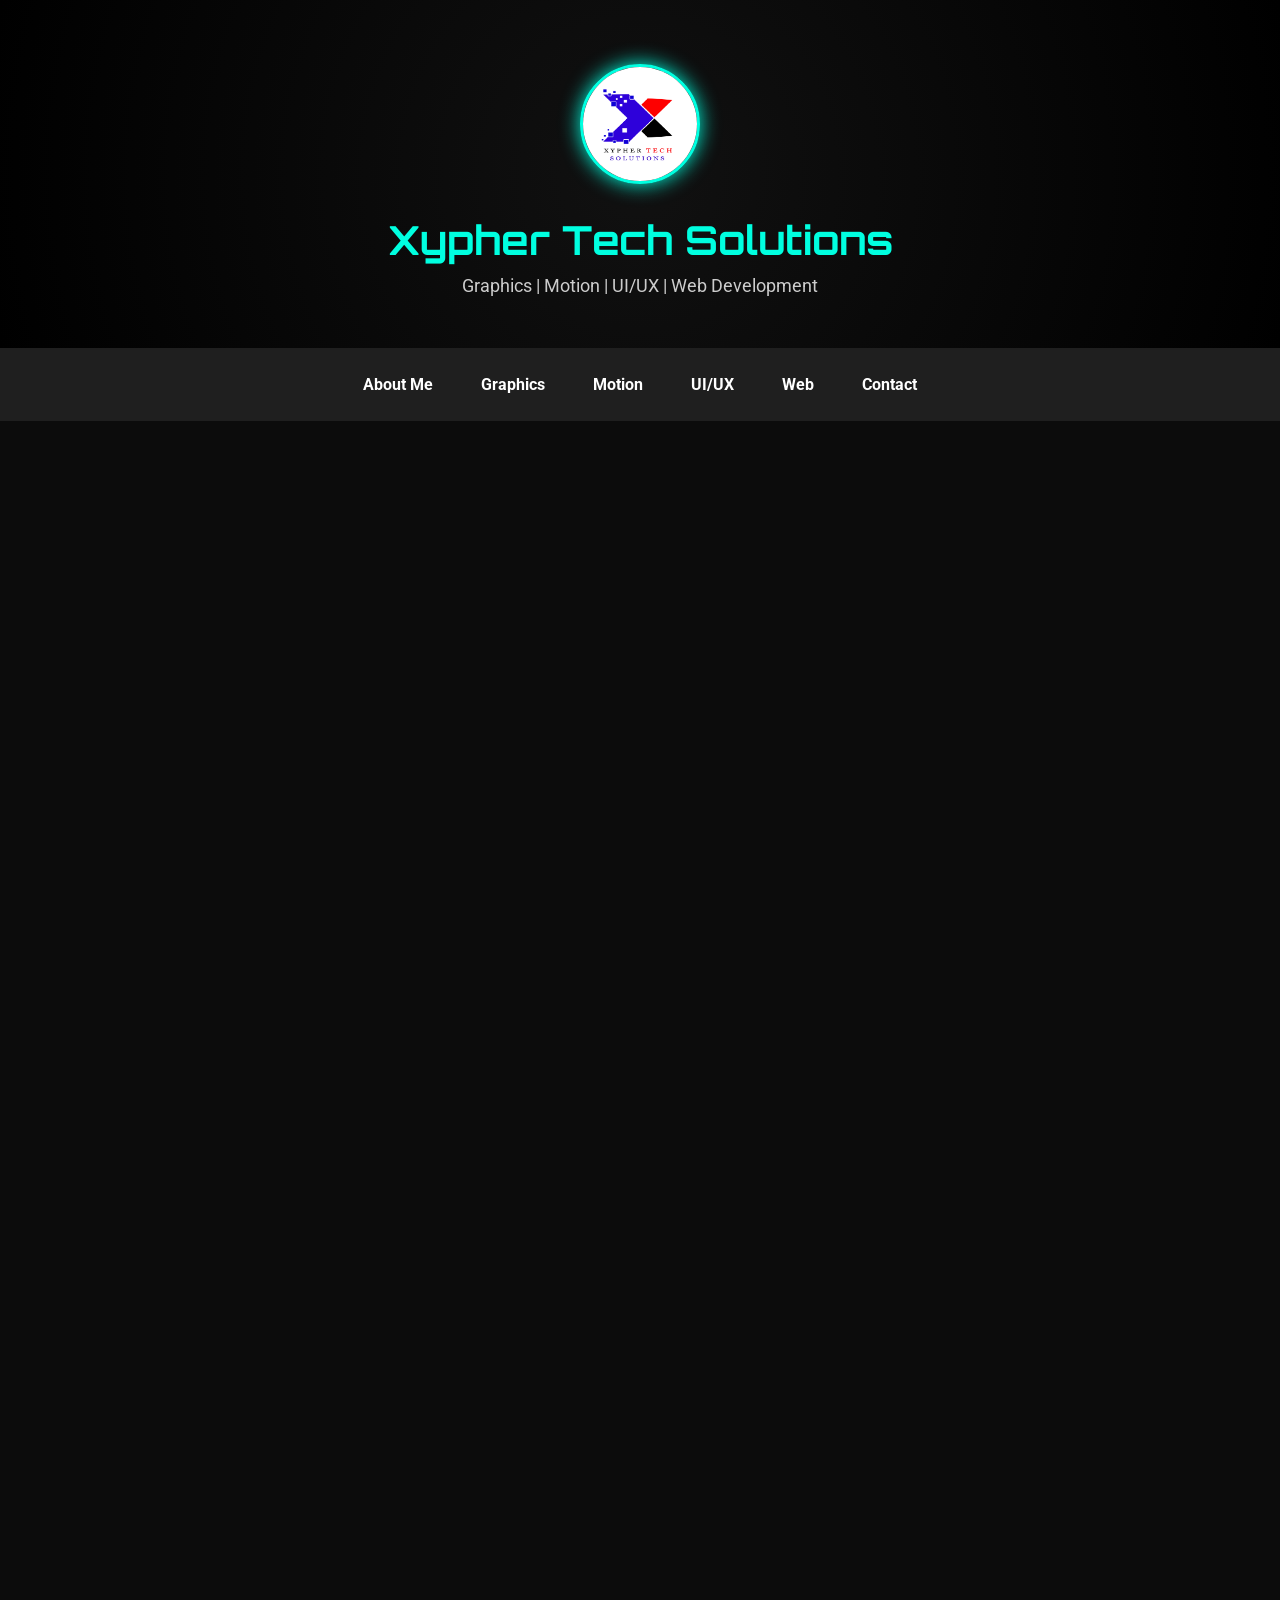
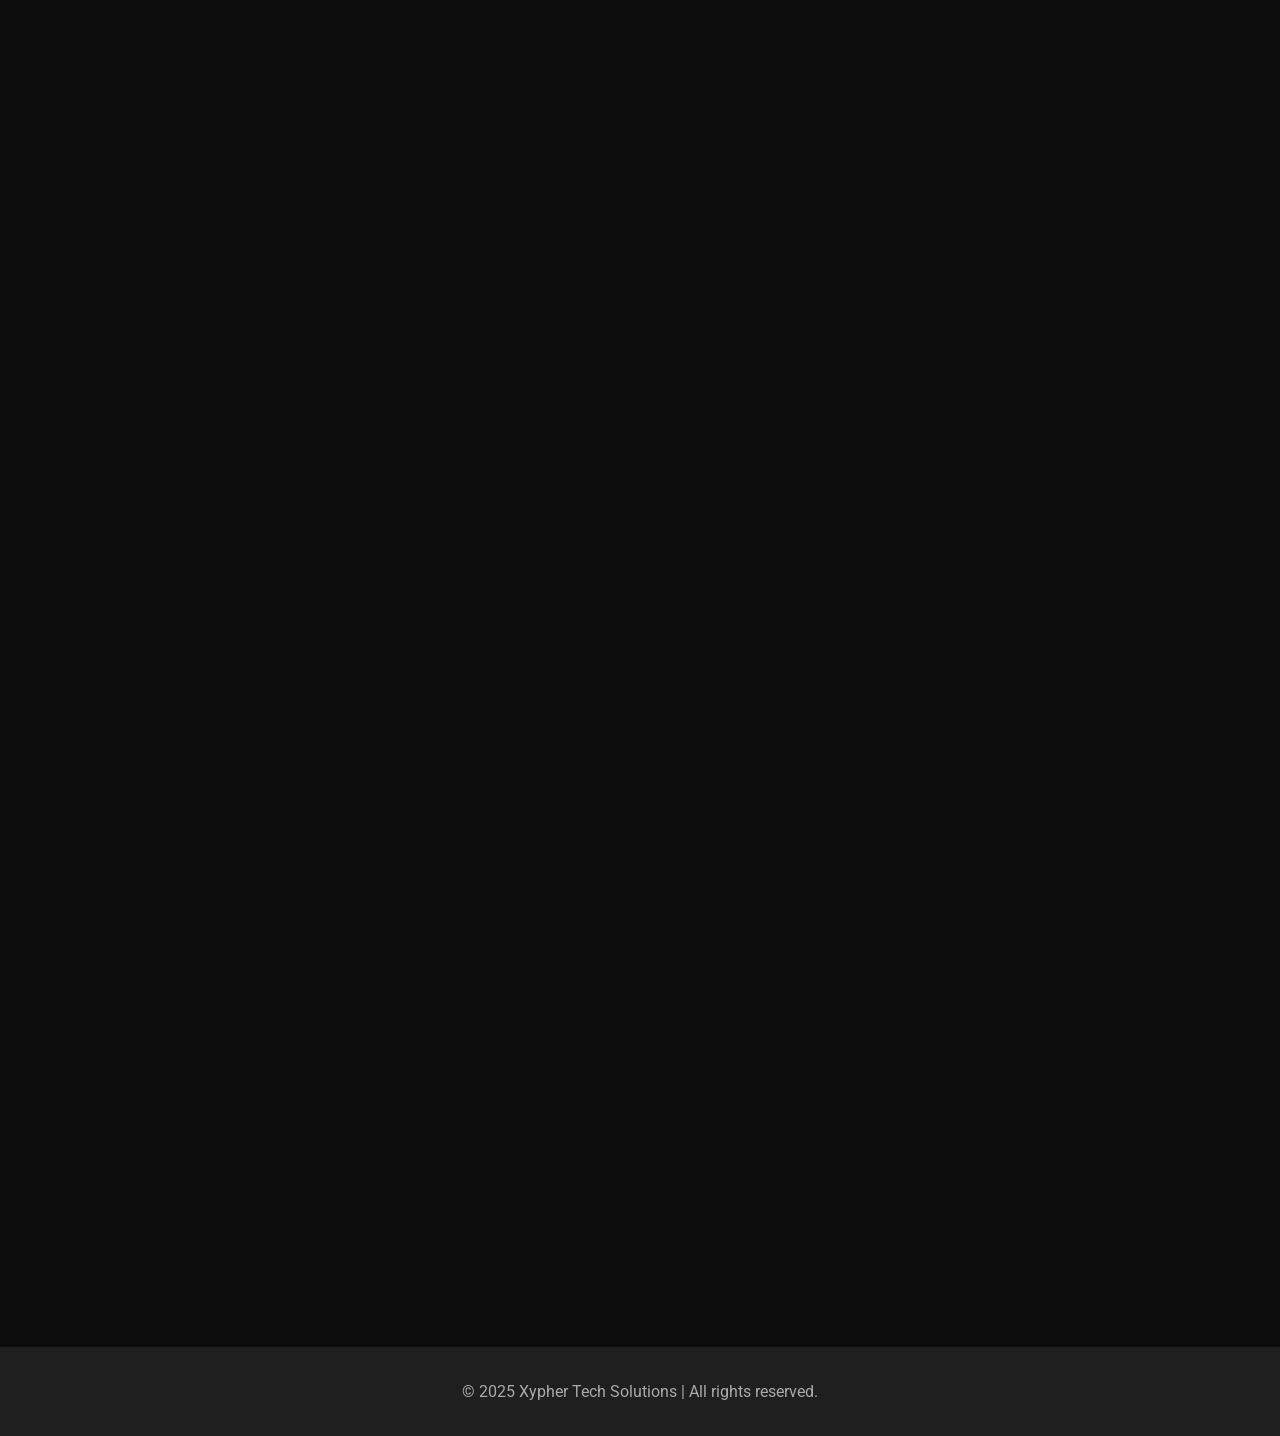
==== index.html @ ee88e20b "Add files via upload" ====
<!DOCTYPE html>
<html lang="en">
<head>
  <meta charset="UTF-8"/>
  <meta name="viewport" content="width=device-width, initial-scale=1.0"/>
  <title>Xypher Tech Solutions | Portfolio</title>

  <!-- Fonts & GSAP CDN -->
  <link href="https://fonts.googleapis.com/css2?family=Orbitron:wght@600&family=Roboto&display=swap" rel="stylesheet">
  <script src="https://cdnjs.cloudflare.com/ajax/libs/gsap/3.12.2/gsap.min.js"></script>
  <script src="https://cdnjs.cloudflare.com/ajax/libs/gsap/3.12.2/ScrollTrigger.min.js"></script>

  <style>
    :root {
      --primary: #00ffe0;
      --bg-dark: #0c0c0c;
      --text: #ffffff;
      --accent: #1f1f1f;
    }

    * {
      margin: 0;
      padding: 0;
      box-sizing: border-box;
      scroll-behavior: smooth;
    }

    body {
      font-family: 'Roboto', sans-serif;
      background-color: var(--bg-dark);
      color: var(--text);
      line-height: 1.6;
    }

    header {
      text-align: center;
      padding: 4rem 1rem 3rem;
      background: radial-gradient(circle, #111 0%, #000 100%);
      position: relative;
      overflow: hidden;
    }

    .logo {
      width: 120px;
      height: 120px;
      margin: auto;
      border-radius: 50%;
      border: 3px solid var(--primary);
      box-shadow: 0 0 20px var(--primary);
    }

    header h1 {
      font-family: 'Orbitron', sans-serif;
      font-size: 2.5rem;
      color: var(--primary);
      margin-top: 1rem;
    }

    header p {
      font-size: 1.1rem;
      color: #ccc;
    }

    nav {
      display: flex;
      justify-content: center;
      gap: 1rem;
      background-color: var(--accent);
      padding: 1rem;
      flex-wrap: wrap;
    }

    nav a {
      color: var(--text);
      text-decoration: none;
      font-weight: bold;
      padding: 0.5rem 1rem;
      transition: all 0.3s;
      border-radius: 20px;
    }

    nav a:hover {
      background-color: var(--primary);
      color: #000;
    }

    section {
      padding: 3rem 1.5rem;
      max-width: 1200px;
      margin: auto;
      transform: translateY(60px);
      opacity: 0;
    }

    section h2 {
      font-size: 2rem;
      border-left: 5px solid var(--primary);
      padding-left: 0.7rem;
      margin-bottom: 2rem;
    }

    .gallery {
      display: grid;
      grid-template-columns: repeat(auto-fit, minmax(250px, 1fr));
      gap: 1.5rem;
    }

    .gallery img {
      width: 100%;
      border-radius: 10px;
      transition: transform 0.4s;
      box-shadow: 0 0 15px rgba(0, 255, 255, 0.2);
    }

    .gallery img:hover {
      transform: scale(1.05);
    }

    .contact-links {
      text-align: center;
      margin-top: 2rem;
      display: flex;
      flex-wrap: wrap;
      justify-content: center;
    }

    .contact-links a {
      display: inline-block;
      margin: 0.6rem;
      padding: 0.6rem 1.2rem;
      border-radius: 30px;
      background-color: var(--primary);
      color: #000;
      font-weight: bold;
      text-decoration: none;
      box-shadow: 0 0 10px rgba(0, 255, 255, 0.3);
      transition: all 0.3s;
    }

    .contact-links a:hover {
      background-color: #00e6d6;
    }

    footer {
      text-align: center;
      padding: 2rem;
      color: #aaa;
      background-color: var(--accent);
      margin-top: 3rem;
    }

    /* Responsive Tweaks */
    @media (max-width: 768px) {
      header h1 {
        font-size: 2rem;
      }

      header p {
        font-size: 1rem;
      }

      .logo {
        width: 90px;
        height: 90px;
      }

      nav {
        flex-direction: column;
        align-items: center;
      }

      nav a {
        padding: 0.6rem 1.2rem;
      }

      section h2 {
        font-size: 1.6rem;
      }
    }

    @media (max-width: 480px) {
      .logo {
        width: 70px;
        height: 70px;
      }

      header h1 {
        font-size: 1.5rem;
      }

      header p {
        font-size: 0.95rem;
      }

      section {
        padding: 2rem 1rem;
      }

      .contact-links a {
        padding: 0.5rem 1rem;
        font-size: 0.9rem;
      }
    }
  </style>
</head>
<body>

<header>
  <img src="Image 1.jpg" class="logo" alt="Xypher Logo">
  <h1>Xypher Tech Solutions</h1>
  <p>Graphics  | Motion | UI/UX | Web Development</p>
</header>

<nav>
  <a href="#aboutme">About Me</a>
  <a href="#graphics">Graphics</a>
  <a href="#motion">Motion</a>
  <a href="#uiux">UI/UX</a>
  <a href="#web">Web</a>
  <a href="#contact">Contact</a>
</nav>

<br>
<section id="aboutme">
  <h2>About Me</h2>
  <p>I'm a passionte and versatile designer and developer with a strong focus on visual communication and digital solutions. I specialize in designing eye-catching unique logos and animating social media content. My skill set also includes UI/UX design for web and mobile platforms as well as system design and development tailored to business needs.</p>
  <br>
  <p>On the technical side, I build responsive and user-friendly websites using HTML, CSS and JavaScript. When needed, I also handle full-stack development to deliver complete, functional web applications from front to back.</p>
  <br>
  <p>Whether it's bringing a brand to life visually or developing a system that powers business operations, I'm committed to delivering quality, creativity and impact.</p>
</section>

<section id="graphics">
  <h2>Graphics Design</h2>
  <p>I deliver stunning visuals from branding kits, flyers, posters, to product ads using Adobe Photoshop and Illustrator.</p>
  <br>
  <br>
  <div class="gallery">
    <img src="Image 2.jpeg" alt="Concert Poster">
    <img src="Image 3.jpeg" alt="Digital Sale Poster">
    <img src="Image 4.jpeg" alt="Exam Reminder">
    <img src="Image 5.jpeg" alt="Movie Poster">
    <img src="Image 6.jpeg" alt="Bill Board Poster">
    <img src="Image 7.jpg" alt="Travel Poster">
    <img src="Image 8.jpg" alt="Burger Poster">
    <img src="Image 9.jpeg" alt="Travel Poster">
    <img src="Image 10.jpeg" alt="Beauty Poster">
  </div>
</section>

<section id="motion">
  <h2>Motion Graphics</h2>
   <p>Animated content for social media, logo animations, intros, and explainer videos — powered by After Effects.</p>
   <br>
   <br>
  <div class="gallery">
    <video controls poster="Image 11.jpeg" width="300" heigth="300">
<source src="Xypher Techs.Mp4" type="video/mp4">Your browser doesn't support the video tag.
</video>
    <video controls poster="Image 12.jpeg" width="300" heigth="300">
<source src="After Effects.Mp4" type="video/mp4">Your browser doesn't support the video tag.
</video> 
    <video controls poster="Image 13.jpeg" width="300" heigth="300">
<source src="Card.Mp4" type="video/mp4">Your browser doesn't support the video tag.
</video>
  </div>
</section>

<section id="uiux">
  <h2>UI/UX Designs</h2>
  <p>Mobile app and website interface design focused on clarity, usability, and beauty using Adobe XD.</p>
  <br>
  <br>
  <div class="gallery">
    <img src="Img 14.jpeg" alt="Car Rental App">
    <img src="Img 15.jpeg" alt="E-commerce App">
    <img src="Img 16.jpeg" alt="Food Delivery App">
    <img src="Img 17.jpeg" alt="Food Delivery App">
    <img src="Img 18.jpeg" alt="Food Delivery App">
    <img src="Img 19.jpeg" alt="Food Delivery App">
  </div>
</section>

<section id="web">
  <h2>Web Projects</h2>
   <p>Clean, responsive front-end websites using HTML, CSS, and JavaScript. I also handle full-stack development where needed.</p>
   <br>
   <br>
  <div class="gallery">
    <img src="https://via.placeholder.com/400x250?text=E-commerce+Website" alt="Website">
    <img src="https://via.placeholder.com/400x250?text=Responsive+Portfolio" alt="Portfolio">
  </div>
</section>

<section id="contact">
  <h2>Contact</h2>
  <div class="contact-links">
    <a href="https://wa.me/256742851503" target="_blank">WhatsApp</a>
    <a href="tel:+256742851503">Call</a>
    <a href="https://www.tiktok.com/@xypher.tech.solut?_t=ZM-8vaN8CmmFQl&_r=1" target="_blank">TikTok</a>
    <a href="https://www.instagram.com/xypher_tech_solutions?igsh=MWV1dDAwbzM0dWF2cg%3D%3D&utm_source=qr" target="_blank">Instagram</a>
  </div>
</section>

<footer>
  &copy; 2025 Xypher Tech Solutions | All rights reserved.
</footer>

<script>
  gsap.registerPlugin(ScrollTrigger);

  gsap.utils.toArray("section").forEach(section => {
    gsap.to(section, {
      y: 0,
      opacity: 1,
      duration: 1.3,
      ease: "power2.out",
      scrollTrigger: {
        trigger: section,
        start: "top 80%",
        toggleActions: "play none none reverse"
      }
    });
  });

  gsap.from(".logo", {
    scale: 0,
    duration: 1.5,
    ease: "elastic.out(1, 0.5)"
  });

  gsap.from("header h1", {
    y: -50,
    opacity: 0,
    delay: 0.3,
    duration: 1
  });

  gsap.from("nav a", {
    y: -20,
    opacity: 0,
    duration: 0.6,
    stagger: 0.1
  });
</script>

</body>
</html>
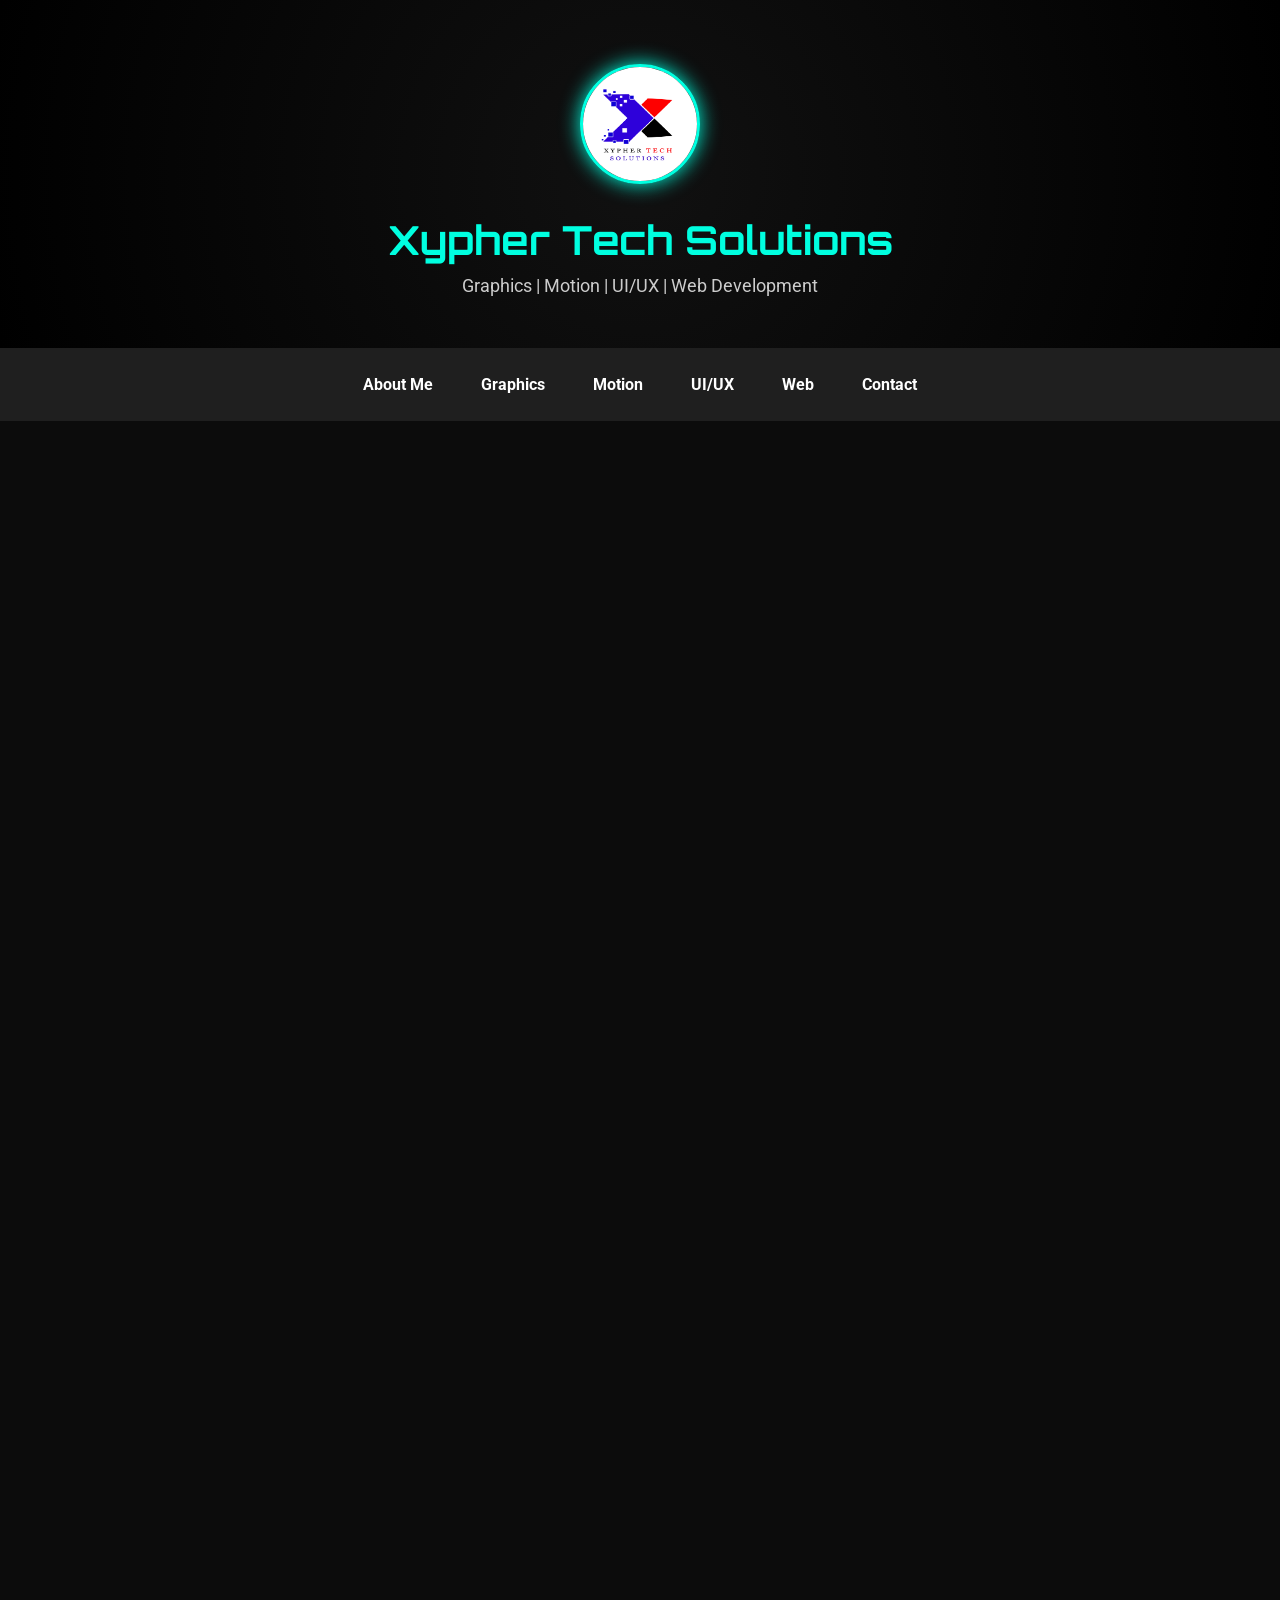
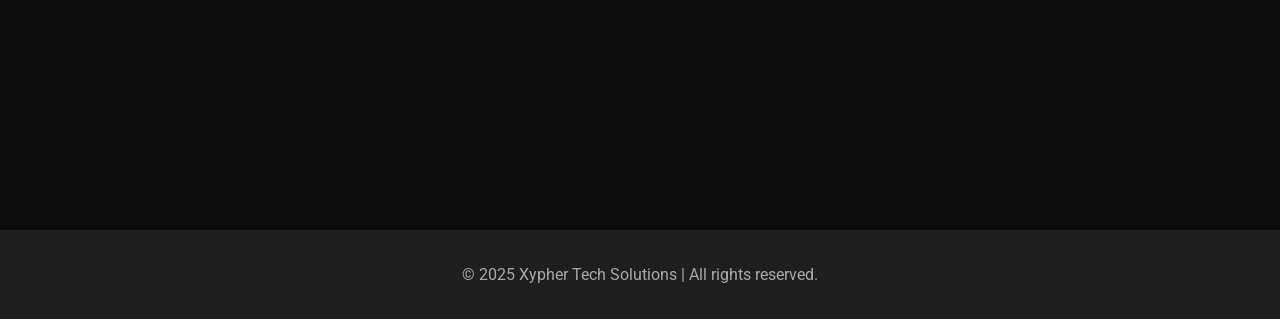
==== commit 680bff3e: "Update index.html" ====
--- a/index.html
+++ b/index.html
@@ -288,7 +288,7 @@
    <br>
   <div class="gallery">
     <img src="https://via.placeholder.com/400x250?text=E-commerce+Website" alt="Website">
-    <img src="https://via.placeholder.com/400x250?text=Responsive+Portfolio" alt="Portfolio">
+    <img src="xts.jpg" alt="Portfolio">
   </div>
 </section>
 
@@ -345,4 +345,4 @@
 </script>
 
 </body>
-</html>+</html>
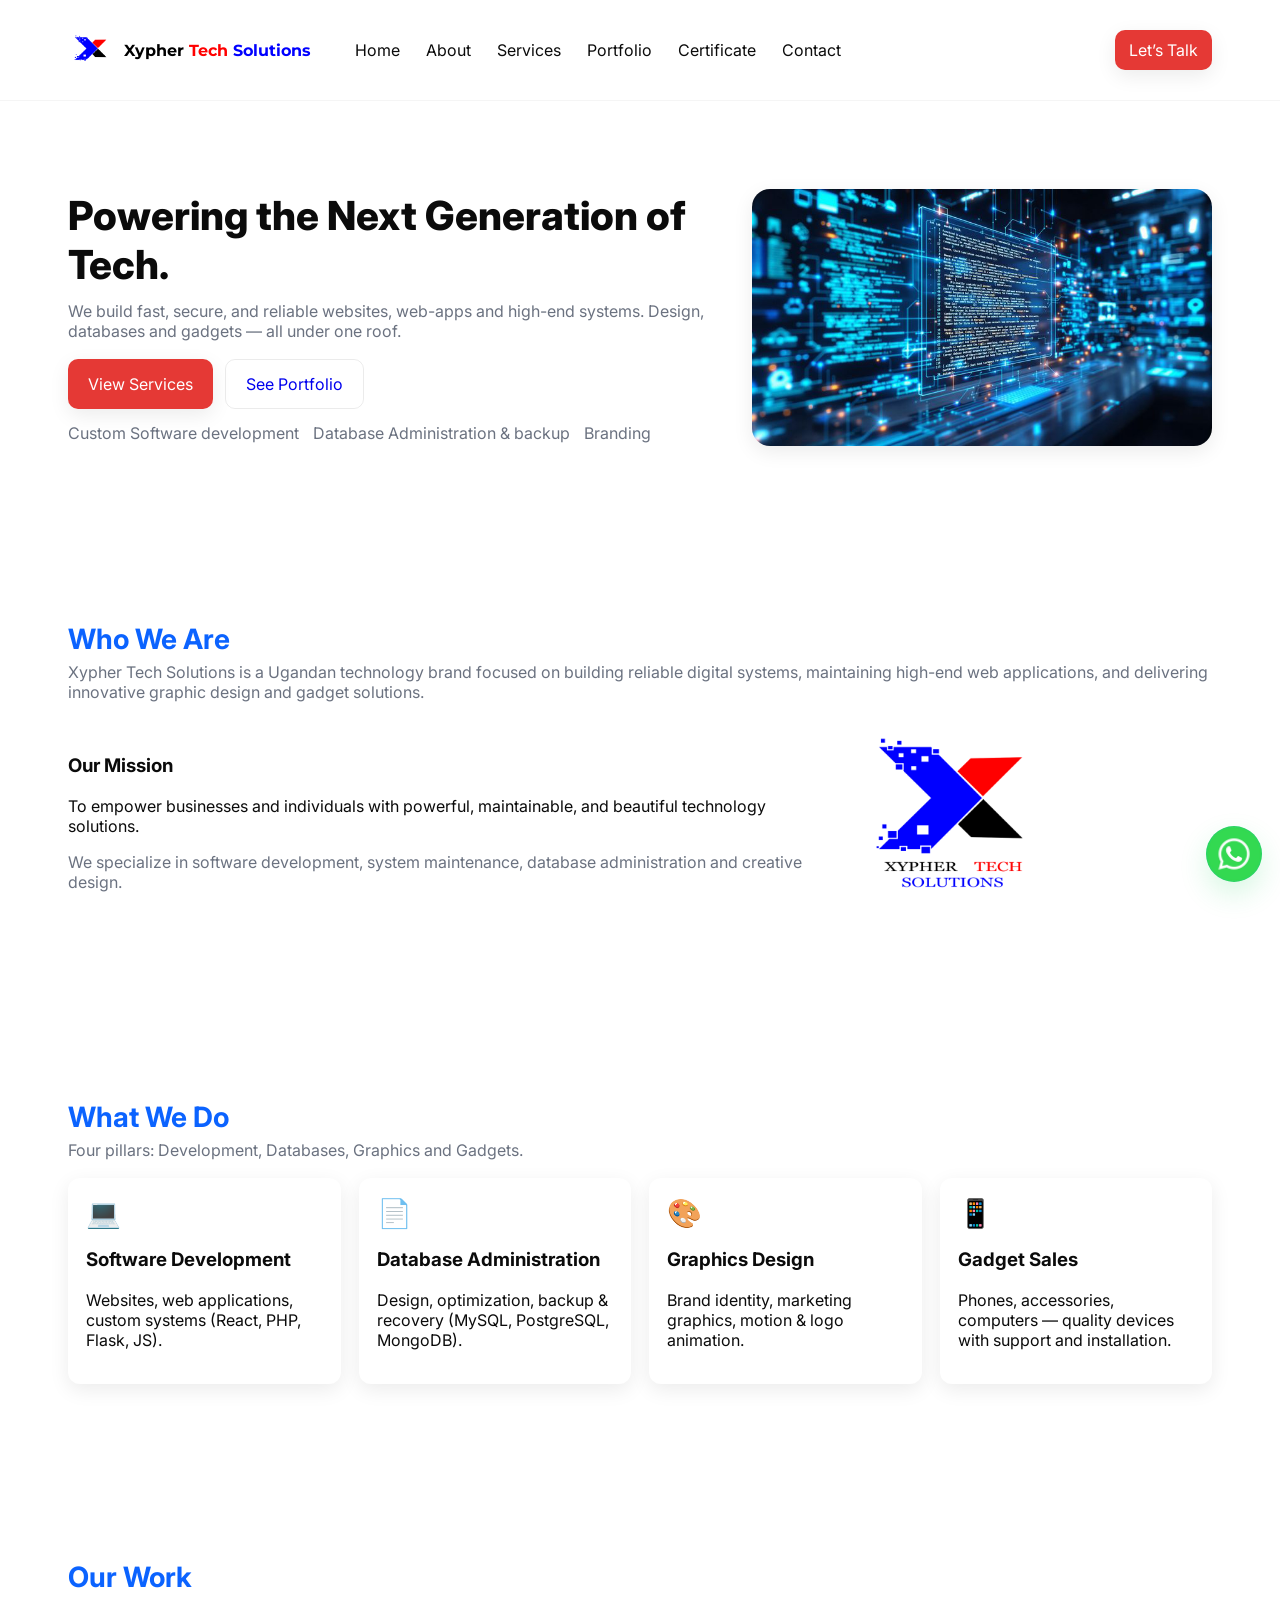
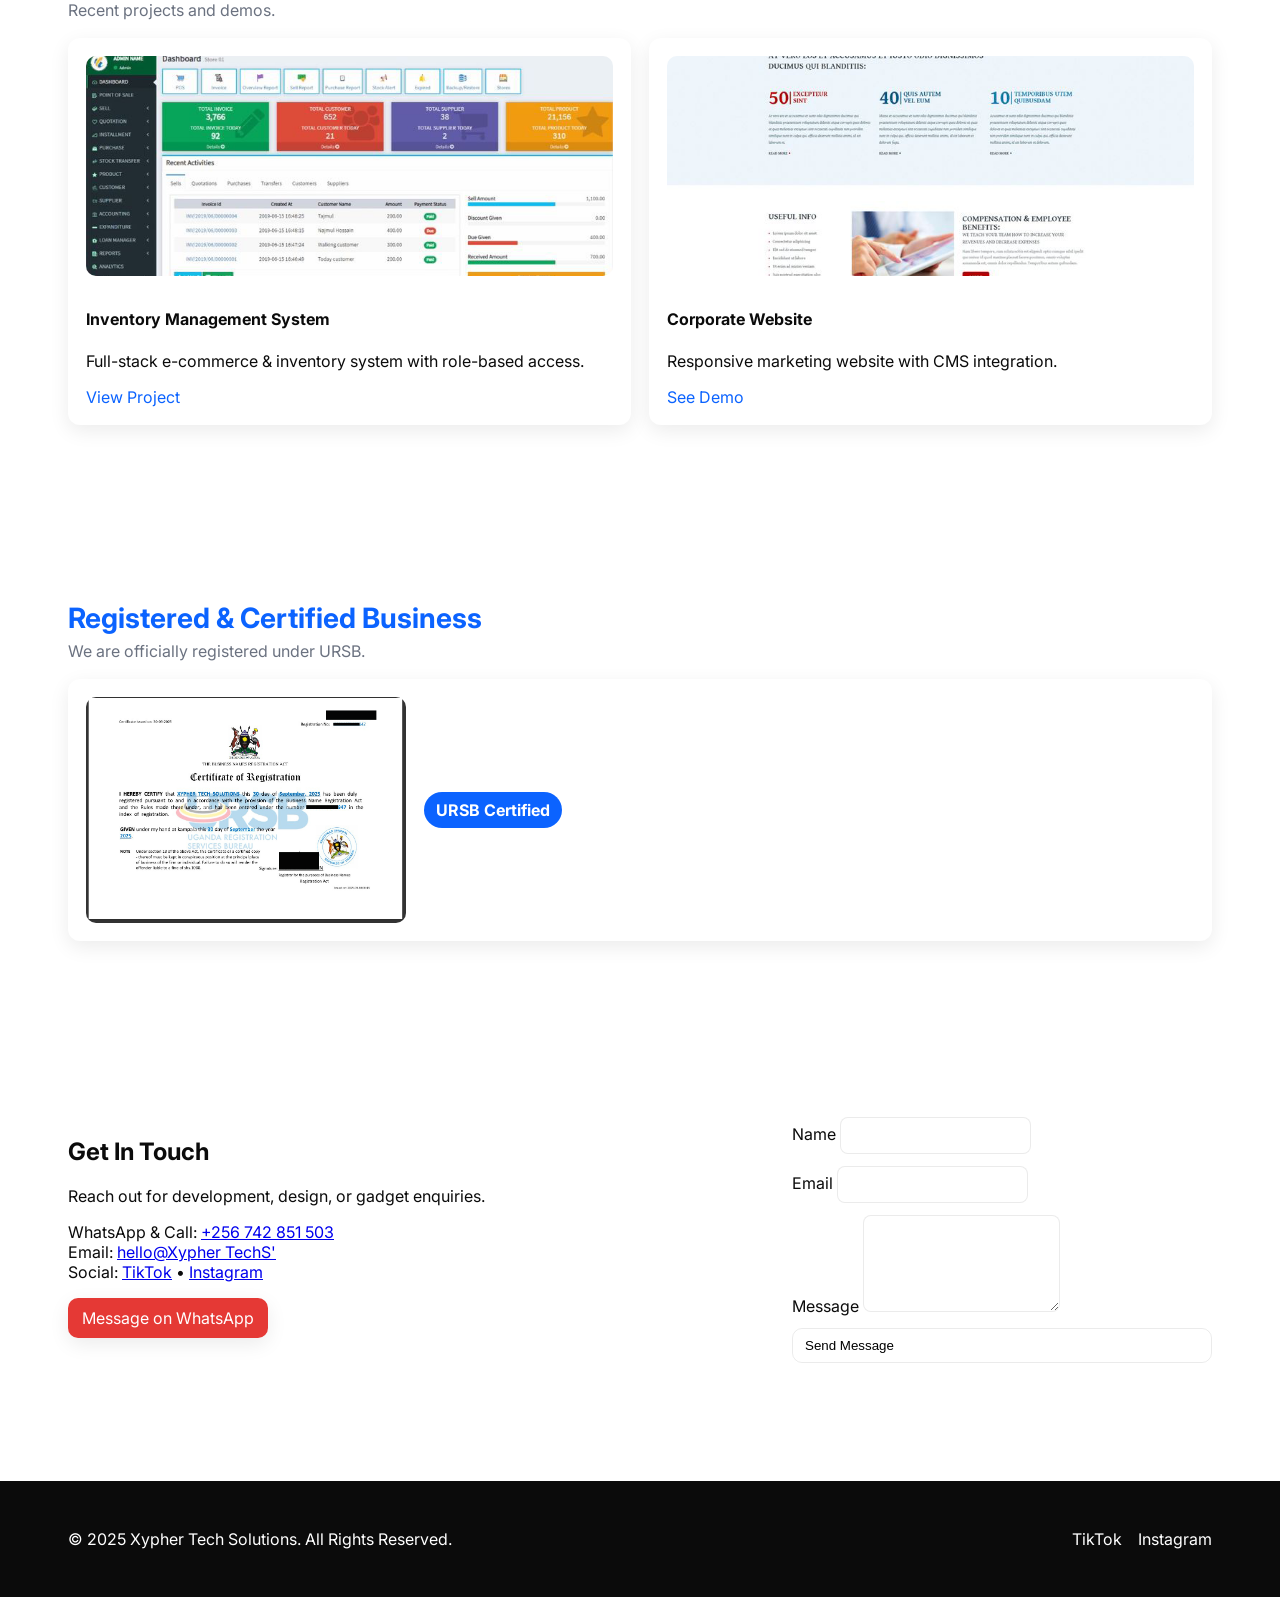
==== commit 745eaf09: "Add files via upload" ====
--- a/index.html
+++ b/index.html
@@ -1,348 +1,221 @@
-<!DOCTYPE html>
+<!doctype html>
 <html lang="en">
 <head>
-  <meta charset="UTF-8"/>
-  <meta name="viewport" content="width=device-width, initial-scale=1.0"/>
-  <title>Xypher Tech Solutions | Portfolio</title>
-
-  <!-- Fonts & GSAP CDN -->
-  <link href="https://fonts.googleapis.com/css2?family=Orbitron:wght@600&family=Roboto&display=swap" rel="stylesheet">
-  <script src="https://cdnjs.cloudflare.com/ajax/libs/gsap/3.12.2/gsap.min.js"></script>
-  <script src="https://cdnjs.cloudflare.com/ajax/libs/gsap/3.12.2/ScrollTrigger.min.js"></script>
-
-  <style>
-    :root {
-      --primary: #00ffe0;
-      --bg-dark: #0c0c0c;
-      --text: #ffffff;
-      --accent: #1f1f1f;
-    }
-
-    * {
-      margin: 0;
-      padding: 0;
-      box-sizing: border-box;
-      scroll-behavior: smooth;
-    }
-
-    body {
-      font-family: 'Roboto', sans-serif;
-      background-color: var(--bg-dark);
-      color: var(--text);
-      line-height: 1.6;
-    }
-
-    header {
-      text-align: center;
-      padding: 4rem 1rem 3rem;
-      background: radial-gradient(circle, #111 0%, #000 100%);
-      position: relative;
-      overflow: hidden;
-    }
-
-    .logo {
-      width: 120px;
-      height: 120px;
-      margin: auto;
-      border-radius: 50%;
-      border: 3px solid var(--primary);
-      box-shadow: 0 0 20px var(--primary);
-    }
-
-    header h1 {
-      font-family: 'Orbitron', sans-serif;
-      font-size: 2.5rem;
-      color: var(--primary);
-      margin-top: 1rem;
-    }
-
-    header p {
-      font-size: 1.1rem;
-      color: #ccc;
-    }
-
-    nav {
-      display: flex;
-      justify-content: center;
-      gap: 1rem;
-      background-color: var(--accent);
-      padding: 1rem;
-      flex-wrap: wrap;
-    }
-
-    nav a {
-      color: var(--text);
-      text-decoration: none;
-      font-weight: bold;
-      padding: 0.5rem 1rem;
-      transition: all 0.3s;
-      border-radius: 20px;
-    }
-
-    nav a:hover {
-      background-color: var(--primary);
-      color: #000;
-    }
-
-    section {
-      padding: 3rem 1.5rem;
-      max-width: 1200px;
-      margin: auto;
-      transform: translateY(60px);
-      opacity: 0;
-    }
-
-    section h2 {
-      font-size: 2rem;
-      border-left: 5px solid var(--primary);
-      padding-left: 0.7rem;
-      margin-bottom: 2rem;
-    }
-
-    .gallery {
-      display: grid;
-      grid-template-columns: repeat(auto-fit, minmax(250px, 1fr));
-      gap: 1.5rem;
-    }
-
-    .gallery img {
-      width: 100%;
-      border-radius: 10px;
-      transition: transform 0.4s;
-      box-shadow: 0 0 15px rgba(0, 255, 255, 0.2);
-    }
-
-    .gallery img:hover {
-      transform: scale(1.05);
-    }
-
-    .contact-links {
-      text-align: center;
-      margin-top: 2rem;
-      display: flex;
-      flex-wrap: wrap;
-      justify-content: center;
-    }
-
-    .contact-links a {
-      display: inline-block;
-      margin: 0.6rem;
-      padding: 0.6rem 1.2rem;
-      border-radius: 30px;
-      background-color: var(--primary);
-      color: #000;
-      font-weight: bold;
-      text-decoration: none;
-      box-shadow: 0 0 10px rgba(0, 255, 255, 0.3);
-      transition: all 0.3s;
-    }
-
-    .contact-links a:hover {
-      background-color: #00e6d6;
-    }
-
-    footer {
-      text-align: center;
-      padding: 2rem;
-      color: #aaa;
-      background-color: var(--accent);
-      margin-top: 3rem;
-    }
-
-    /* Responsive Tweaks */
-    @media (max-width: 768px) {
-      header h1 {
-        font-size: 2rem;
-      }
-
-      header p {
-        font-size: 1rem;
-      }
-
-      .logo {
-        width: 90px;
-        height: 90px;
-      }
-
-      nav {
-        flex-direction: column;
-        align-items: center;
-      }
-
-      nav a {
-        padding: 0.6rem 1.2rem;
-      }
-
-      section h2 {
-        font-size: 1.6rem;
-      }
-    }
-
-    @media (max-width: 480px) {
-      .logo {
-        width: 70px;
-        height: 70px;
-      }
-
-      header h1 {
-        font-size: 1.5rem;
-      }
-
-      header p {
-        font-size: 0.95rem;
-      }
-
-      section {
-        padding: 2rem 1rem;
-      }
-
-      .contact-links a {
-        padding: 0.5rem 1rem;
-        font-size: 0.9rem;
-      }
-    }
-  </style>
+  <meta charset="utf-8" />
+  <meta name="viewport" content="width=device-width, initial-scale=1" />
+  <title>Xypher Tech Solutions — Powering the Next Generation of Tech</title>
+  <link rel="icon" href="assets/logo2.png">
+
+  <!-- Google Fonts -->
+  <link href="https://fonts.googleapis.com/css2?family=Inter:wght@300;400;600;700;800&family=Montserrat:wght@600;700&display=swap" rel="stylesheet">
+  <!-- Google Icons -->
+  <link href="https://fonts.googleapis.com/icon?family=Material+Icons" rel="stylesheet">
+
+  <link rel="stylesheet" href="css/style.css">
 </head>
 <body>
-
-<header>
-  <img src="Image 1.jpg" class="logo" alt="Xypher Logo">
-  <h1>Xypher Tech Solutions</h1>
-  <p>Graphics  | Motion | UI/UX | Web Development</p>
-</header>
-
-<nav>
-  <a href="#aboutme">About Me</a>
-  <a href="#graphics">Graphics</a>
-  <a href="#motion">Motion</a>
-  <a href="#uiux">UI/UX</a>
-  <a href="#web">Web</a>
-  <a href="#contact">Contact</a>
-</nav>
-
-<br>
-<section id="aboutme">
-  <h2>About Me</h2>
-  <p>I'm a passionte and versatile designer and developer with a strong focus on visual communication and digital solutions. I specialize in designing eye-catching unique logos and animating social media content. My skill set also includes UI/UX design for web and mobile platforms as well as system design and development tailored to business needs.</p>
-  <br>
-  <p>On the technical side, I build responsive and user-friendly websites using HTML, CSS and JavaScript. When needed, I also handle full-stack development to deliver complete, functional web applications from front to back.</p>
-  <br>
-  <p>Whether it's bringing a brand to life visually or developing a system that powers business operations, I'm committed to delivering quality, creativity and impact.</p>
-</section>
-
-<section id="graphics">
-  <h2>Graphics Design</h2>
-  <p>I deliver stunning visuals from branding kits, flyers, posters, to product ads using Adobe Photoshop and Illustrator.</p>
-  <br>
-  <br>
-  <div class="gallery">
-    <img src="Image 2.jpeg" alt="Concert Poster">
-    <img src="Image 3.jpeg" alt="Digital Sale Poster">
-    <img src="Image 4.jpeg" alt="Exam Reminder">
-    <img src="Image 5.jpeg" alt="Movie Poster">
-    <img src="Image 6.jpeg" alt="Bill Board Poster">
-    <img src="Image 7.jpg" alt="Travel Poster">
-    <img src="Image 8.jpg" alt="Burger Poster">
-    <img src="Image 9.jpeg" alt="Travel Poster">
-    <img src="Image 10.jpeg" alt="Beauty Poster">
-  </div>
-</section>
-
-<section id="motion">
-  <h2>Motion Graphics</h2>
-   <p>Animated content for social media, logo animations, intros, and explainer videos — powered by After Effects.</p>
-   <br>
-   <br>
-  <div class="gallery">
-    <video controls poster="Image 11.jpeg" width="300" heigth="300">
-<source src="Xypher Techs.Mp4" type="video/mp4">Your browser doesn't support the video tag.
-</video>
-    <video controls poster="Image 12.jpeg" width="300" heigth="300">
-<source src="After Effects.Mp4" type="video/mp4">Your browser doesn't support the video tag.
-</video> 
-    <video controls poster="Image 13.jpeg" width="300" heigth="300">
-<source src="Card.Mp4" type="video/mp4">Your browser doesn't support the video tag.
-</video>
-  </div>
-</section>
-
-<section id="uiux">
-  <h2>UI/UX Designs</h2>
-  <p>Mobile app and website interface design focused on clarity, usability, and beauty using Adobe XD.</p>
-  <br>
-  <br>
-  <div class="gallery">
-    <img src="Img 14.jpeg" alt="Car Rental App">
-    <img src="Img 15.jpeg" alt="E-commerce App">
-    <img src="Img 16.jpeg" alt="Food Delivery App">
-    <img src="Img 17.jpeg" alt="Food Delivery App">
-    <img src="Img 18.jpeg" alt="Food Delivery App">
-    <img src="Img 19.jpeg" alt="Food Delivery App">
-  </div>
-</section>
-
-<section id="web">
-  <h2>Web Projects</h2>
-   <p>Clean, responsive front-end websites using HTML, CSS, and JavaScript. I also handle full-stack development where needed.</p>
-   <br>
-   <br>
-  <div class="gallery">
-    <img src="https://via.placeholder.com/400x250?text=E-commerce+Website" alt="Website">
-    <img src="xts.jpg" alt="Portfolio">
-  </div>
-</section>
-
-<section id="contact">
-  <h2>Contact</h2>
-  <div class="contact-links">
-    <a href="https://wa.me/256742851503" target="_blank">WhatsApp</a>
-    <a href="tel:+256742851503">Call</a>
-    <a href="https://www.tiktok.com/@xypher.tech.solut?_t=ZM-8vaN8CmmFQl&_r=1" target="_blank">TikTok</a>
-    <a href="https://www.instagram.com/xypher_tech_solutions?igsh=MWV1dDAwbzM0dWF2cg%3D%3D&utm_source=qr" target="_blank">Instagram</a>
-  </div>
-</section>
-
-<footer>
-  &copy; 2025 Xypher Tech Solutions | All rights reserved.
-</footer>
-
-<script>
-  gsap.registerPlugin(ScrollTrigger);
-
-  gsap.utils.toArray("section").forEach(section => {
-    gsap.to(section, {
-      y: 0,
-      opacity: 1,
-      duration: 1.3,
-      ease: "power2.out",
-      scrollTrigger: {
-        trigger: section,
-        start: "top 80%",
-        toggleActions: "play none none reverse"
-      }
-    });
-  });
-
-  gsap.from(".logo", {
-    scale: 0,
-    duration: 1.5,
-    ease: "elastic.out(1, 0.5)"
-  });
-
-  gsap.from("header h1", {
-    y: -50,
-    opacity: 0,
-    delay: 0.3,
-    duration: 1
-  });
-
-  gsap.from("nav a", {
-    y: -20,
-    opacity: 0,
-    duration: 0.6,
-    stagger: 0.1
-  });
-</script>
-
+  <!-- Header / Navbar -->
+  <header class="site-header">
+    <div class="container nav-grid">
+      <a class="brand" href="#">
+        <img src="assets/logo1.png" alt="Xypher Tech Solutions logo" class="brand-logo">
+        <span class="brand-text">
+            <span style="color: black;">Xypher</span>
+            <span style="color: red;">Tech</span>
+            <span style="color: blue;">Solutions</span>
+          </span>    
+      </a>
+      <nav class="main-nav" id="mainNav">
+        <a href="#home">Home</a>
+        <a href="#about">About</a>
+        <a href="#services">Services</a>
+        <a href="#portfolio">Portfolio</a>
+        <a href="#certificate">Certificate</a>
+        <a href="#contact">Contact</a>
+      </nav>
+      <div class="nav-cta">
+        <a class="btn btn-primary" href="#contact">Let’s Talk</a>
+      </div>
+      <button class="nav-toggle" id="navToggle" aria-label="Toggle navigation">
+        <span class="material-icons">menu</span>
+      </button>
+    </div>
+  </header>
+
+  <!-- Hero -->
+  <section id="home" class="hero">
+    <div class="container hero-grid">
+      <div class="hero-copy">
+        <h1 class="hero-title">Powering the Next Generation of Tech.</h1>
+        <p class="hero-sub">We build fast, secure, and reliable websites, web-apps and high-end systems. Design, databases and gadgets — all under one roof.</p>
+        <div class="hero-actions">
+          <a class="btn btn-primary large" href="#services">View Services</a>
+          <a class="btn btn-ghost large" href="#portfolio">See Portfolio</a>
+        </div>
+        <ul class="hero-features">
+          <li>Custom Software development</li>
+          <li>Database Administration & backup</li>
+          <li>Branding</li>
+        </ul>
+      </div>
+      <div class="hero-media" aria-hidden="true">
+        <div class="hero-card">
+          <img src="assets/hero-bg.jpg" alt="abstract tech background"/>
+        </div>
+      </div>
+    </div>
+  </section>
+
+  <!-- About -->
+  <section id="about" class="about section">
+    <div class="container">
+      <div class="section-header">
+        <h2>Who We Are</h2>
+        <p>Xypher Tech Solutions is a Ugandan technology brand focused on building reliable digital systems, maintaining high-end web applications, and delivering innovative graphic design and gadget solutions.</p>
+      </div>
+      <div class="about-grid">
+        <div class="about-text">
+          <h3>Our Mission</h3>
+          <p>To empower businesses and individuals with powerful, maintainable, and beautiful technology solutions.</p>
+          <p class="muted">We specialize in software development, system maintenance, database administration and creative design.</p>
+        </div>
+        <div class="about-visual">
+          <img src="assets/logo.png" alt="Xypher abstract illustration" height="200" width="200">
+        </div>
+      </div>
+    </div>
+  </section>
+
+  <!-- Services -->
+  <section id="services" class="services section">
+    <div class="container">
+      <div class="section-header">
+        <h2>What We Do</h2>
+        <p>Four pillars: Development, Databases, Graphics and Gadgets.</p>
+      </div>
+      <div class="services-grid">
+        <article class="card service-card">
+          <div class="icon">&#128187;</div>
+          <h3>Software Development</h3>
+          <p>Websites, web applications, custom systems (React, PHP, Flask, JS).</p>
+        </article>
+
+        <article class="card service-card">
+          <div class="icon">&#128196;</div>
+          <h3>Database Administration</h3>
+          <p>Design, optimization, backup & recovery (MySQL, PostgreSQL, MongoDB).</p>
+        </article>
+
+        <article class="card service-card">
+          <div class="icon">&#127912;</div>
+          <h3>Graphics Design</h3>
+          <p>Brand identity, marketing graphics, motion & logo animation.</p>
+        </article>
+
+        <article class="card service-card">
+          <div class="icon">&#128241;</div>
+          <h3>Gadget Sales</h3>
+          <p>Phones, accessories, computers — quality devices with support and installation.</p>
+        </article>
+      </div>
+    </div>
+  </section>
+
+  <!-- Portfolio -->
+  <section id="portfolio" class="portfolio section">
+    <div class="container">
+      <div class="section-header">
+        <h2>Our Work</h2>
+        <p>Recent projects and demos.</p>
+      </div>
+      <div class="portfolio-grid">
+        <div class="project-card card">
+          <img src="assets/project-1.png" alt="Project 1 screenshot">
+          <div class="project-info">
+            <h4>Inventory Management System</h4>
+            <p>Full-stack e-commerce & inventory system with role-based access.</p>
+            <a class="link" href="#">View Project</a>
+          </div>
+        </div>
+
+        <div class="project-card card">
+          <img src="assets/project-2.png" alt="Project 2 screenshot">
+          <div class="project-info">
+            <h4>Corporate Website</h4>
+            <p>Responsive marketing website with CMS integration.</p>
+            <a class="link" href="#">See Demo</a>
+          </div>
+        </div>
+
+        <!-- Add more projects as needed -->
+      </div>
+    </div>
+  </section>
+
+  <!-- Certificate (URSB) -->
+  <section id="certificate" class="certificate section">
+    <div class="container">
+      <div class="section-header">
+        <h2>Registered & Certified Business</h2>
+        <p>We are officially registered under URSB.</p>
+      </div>
+      <div class="certificate-wrap card">
+        <img src="assets/ursb-certificate.jpg" alt="URSB Registration Certificate (sensitive info blurred)" class="certificate-img">
+        <div class="certificate-badge">URSB Certified</div>
+      </div>
+    </div>
+  </section>
+
+  <!-- Contact -->
+  <section id="contact" class="contact section">
+    <div class="container contact-grid">
+      <div>
+        <h2>Get In Touch</h2>
+        <p>Reach out for development, design, or gadget enquiries.</p>
+        <ul class="contact-list">
+          <li>WhatsApp & Call: <a href="https://wa.me/256742851503" target="_blank" rel="noopener">+256 742 851 503</a></li>
+          <li>Email: <a href="mailto:huzaifahnkwanga@gmail.com">hello@Xypher TechS'</a></li>
+          <li>Social: <a href="https://www.tiktok.com/@xypher.tech.sol_1?_t=ZM-90Pblv24ggN&_r=1">TikTok</a> • <a href="#">Instagram</a></li>
+        </ul>
+        <div class="contact-actions">
+          <a class="btn btn-primary" href="https://wa.me/256742851503">Message on WhatsApp</a>
+        </div>
+      </div>
+
+      <form class="contact-form" action="/send-message" method="post" onsubmit="return handleContact(event)">
+        <label>
+          <span>Name</span>
+          <input type="text" name="name" required>
+        </label>
+        <label>
+          <span>Email</span>
+          <input type="email" name="email" required>
+        </label>
+        <label>
+          <span>Message</span>
+          <textarea name="message" rows="5" required></textarea>
+        </label>
+        <button class="btn btn-ghost" type="submit">Send Message</button>
+      </form>
+    </div>
+  </section>
+
+  <!-- Footer -->
+  <footer class="site-footer">
+    <div class="container footer-grid">
+      <div>© 2025 Xypher Tech Solutions. All Rights Reserved.</div>
+      <div class="socials">
+        <a href="https://www.tiktok.com/@xypher.tech.sol_1?_t=ZM-90Pblv24ggN&_r=1" aria-label="TikTok">TikTok</a>
+        <a href="#" aria-label="Instagram">Instagram</a>
+      </div>
+    </div>
+  </footer>
+
+  <!-- Floating WhatsApp -->
+  <a class="fab-whatsapp" href="https://wa.me/256742851503" target="_blank" aria-label="WhatsApp">
+    <img src="assets/whatsapp.png" alt="WhatsApp icon" class="whatsapp-icon" />
+  </a>
+
+  <script src="js/main.js"></script>
 </body>
-</html>
+</html>
--- a/css/style.css
+++ b/css/style.css
@@ -0,0 +1,114 @@
+/* High-end CSS: variables, utility classes, responsive grid, transitions */
+:root{
+  --blue:#0b63ff;
+  --red:#e53935;
+  --black:#0b0b0b;
+  --white:#ffffff;
+
+  --bg: #ffffff;
+  --muted: #6b7280;
+
+  --radius: 14px;
+  --shadow: 0 6px 20px rgba(11,11,11,0.08);
+}
+
+*{box-sizing:border-box}
+html,body{height:100%}
+body{
+  font-family: 'Inter', system-ui, -apple-system, 'Segoe UI', Roboto, 'Helvetica Neue', Arial;
+  margin:0; color:var(--black); background:var(--bg); -webkit-font-smoothing:antialiased;
+}
+.container{max-width:1200px;margin:0 auto;padding:28px}
+
+/* header */
+.site-header{background:var(--white);position:sticky;top:0;z-index:60;border-bottom:1px solid rgba(11,11,11,0.04);backdrop-filter: blur(4px)}
+.nav-grid{display:flex;align-items:center;gap:16px}
+.brand{display:flex;align-items:center;gap:12px;text-decoration:none;color:var(--black)}
+.brand-logo{width:44px;height:44px;border-radius:50%;object-fit:cover}
+.brand-text{font-weight:700;font-family:'Montserrat',sans-serif}
+.main-nav{display:flex;gap:18px;margin-left:24px}
+.main-nav a{color:var(--black);text-decoration:none;padding:8px 4px;position:relative;transition:transform .18s ease}
+.main-nav a:hover{color:var(--blue);transform:translateY(-2px)}
+.nav-cta{margin-left:auto}
+.btn{display:inline-flex;align-items:center;gap:8px;padding:10px 14px;border-radius:10px;border:0;cursor:pointer;text-decoration:none}
+.btn-primary{background:var(--red);color:var(--white);box-shadow:var(--shadow);transition:transform .18s ease,background .18s ease}
+.btn-primary:hover{transform:scale(1.03);background:var(--blue)}
+.btn-ghost{background:transparent;border:1px solid rgba(11,11,11,0.08);padding:9px 12px}
+.large{padding:14px 20px}
+.nav-toggle{display:none;background:none;border:0;padding:8px}
+
+/* Hero */
+.hero{padding:60px 0}
+.hero-grid{display:grid;grid-template-columns:1fr 460px;gap:28px;align-items:center}
+.hero-title{font-size:40px;margin:0 0 12px;color:var(--black);font-weight:800}
+.hero-sub{margin:0 0 18px;color:var(--muted)}
+.hero-actions{display:flex;gap:12px;margin-bottom:14px}
+.hero-features{display:flex;gap:14px;list-style:none;padding:0;margin:0;color:var(--muted)}
+.hero-card{border-radius:18px;overflow:hidden;box-shadow:var(--shadow)}
+.hero-card img{width:100%;height:100%;object-fit:cover;display:block}
+
+/* Sections */
+.section{padding:60px 0}
+.section-header h2{font-size:28px;margin:0 0 6px;color:var(--blue)}
+.section-header p{margin:0 0 18px;color:var(--muted)}
+
+/* About */
+.about-grid{display:grid;grid-template-columns:1fr 360px;gap:24px;align-items:center}
+.muted{color:var(--muted)}
+
+/* Services */
+.services-grid{display:grid;grid-template-columns:repeat(4,1fr);gap:18px;margin-top:18px}
+.card{background:var(--white);padding:18px;border-radius:12px;box-shadow:var(--shadow);transition:transform .2s ease,box-shadow .2s ease}
+.card:hover{transform:translateY(-8px);box-shadow:0 20px 40px rgba(11,11,11,0.12)}
+.service-card .icon{font-size:28px;margin-bottom:8px}
+
+/* Portfolio */
+.portfolio-grid{display:grid;grid-template-columns:repeat(2,1fr);gap:18px}
+.project-card img{width:100%;height:220px;object-fit:cover;border-radius:10px}
+.project-info{padding-top:8px}
+.link{color:var(--blue);text-decoration:none}
+
+/* Certificate */
+.certificate-wrap{display:flex;align-items:center;gap:18px;padding:18px}
+.certificate-img{width:320px;border-radius:10px}
+.certificate-badge{background:var(--blue);color:var(--white);padding:8px 12px;border-radius:999px;font-weight:700}
+
+/* Contact */
+.contact-grid{display:grid;grid-template-columns:1fr 420px;gap:24px;align-items:start}
+.contact-list{list-style:none;padding:0}
+.contact-form{display:flex;flex-direction:column;gap:12px}
+.contact-form input, .contact-form textarea{padding:10px;border-radius:8px;border:1px solid rgba(11,11,11,0.08)}
+
+/* Footer */
+.site-footer{background:var(--black);color:var(--white);padding:20px 0;margin-top:30px}
+.footer-grid{display:flex;justify-content:space-between;align-items:center}
+.socials a{color:var(--white);margin-left:12px;text-decoration:none}
+
+/* Floating FAB WhatsApp */
+.fab-whatsapp{position:fixed;right:18px;bottom:18px;background:var(--green, #25D366);width:56px;height:56px;border-radius:50%;display:flex;align-items:center;justify-content:center;box-shadow:0 12px 28px rgba(37,211,102,0.18);color:var(--white);text-decoration:none}
+.fab-whatsapp .material-icons{font-size:24px}
+
+/* Responsive */
+@media (max-width:980px){
+  .hero-grid{grid-template-columns:1fr}
+  .about-grid{grid-template-columns:1fr}
+  .services-grid{grid-template-columns:repeat(2,1fr)}
+  .portfolio-grid{grid-template-columns:1fr}
+}
+@media (max-width:720px){
+  .main-nav{display:none}
+  .nav-toggle{display:block;margin-left:auto}
+  .nav-cta{display:none}
+  .services-grid{grid-template-columns:1fr}
+  .contact-grid{grid-template-columns:1fr}
+}
+
+/* Scroll reveal helper */
+.reveal{opacity:0;transform:translateY(14px);transition:opacity .6s ease,transform .6s ease}
+.reveal.visible{opacity:1;transform:none}
+
+.fab-whatsapp img.whatsapp-icon{
+    width:90px;
+    height:90px;
+    object-fit:contain;
+    }
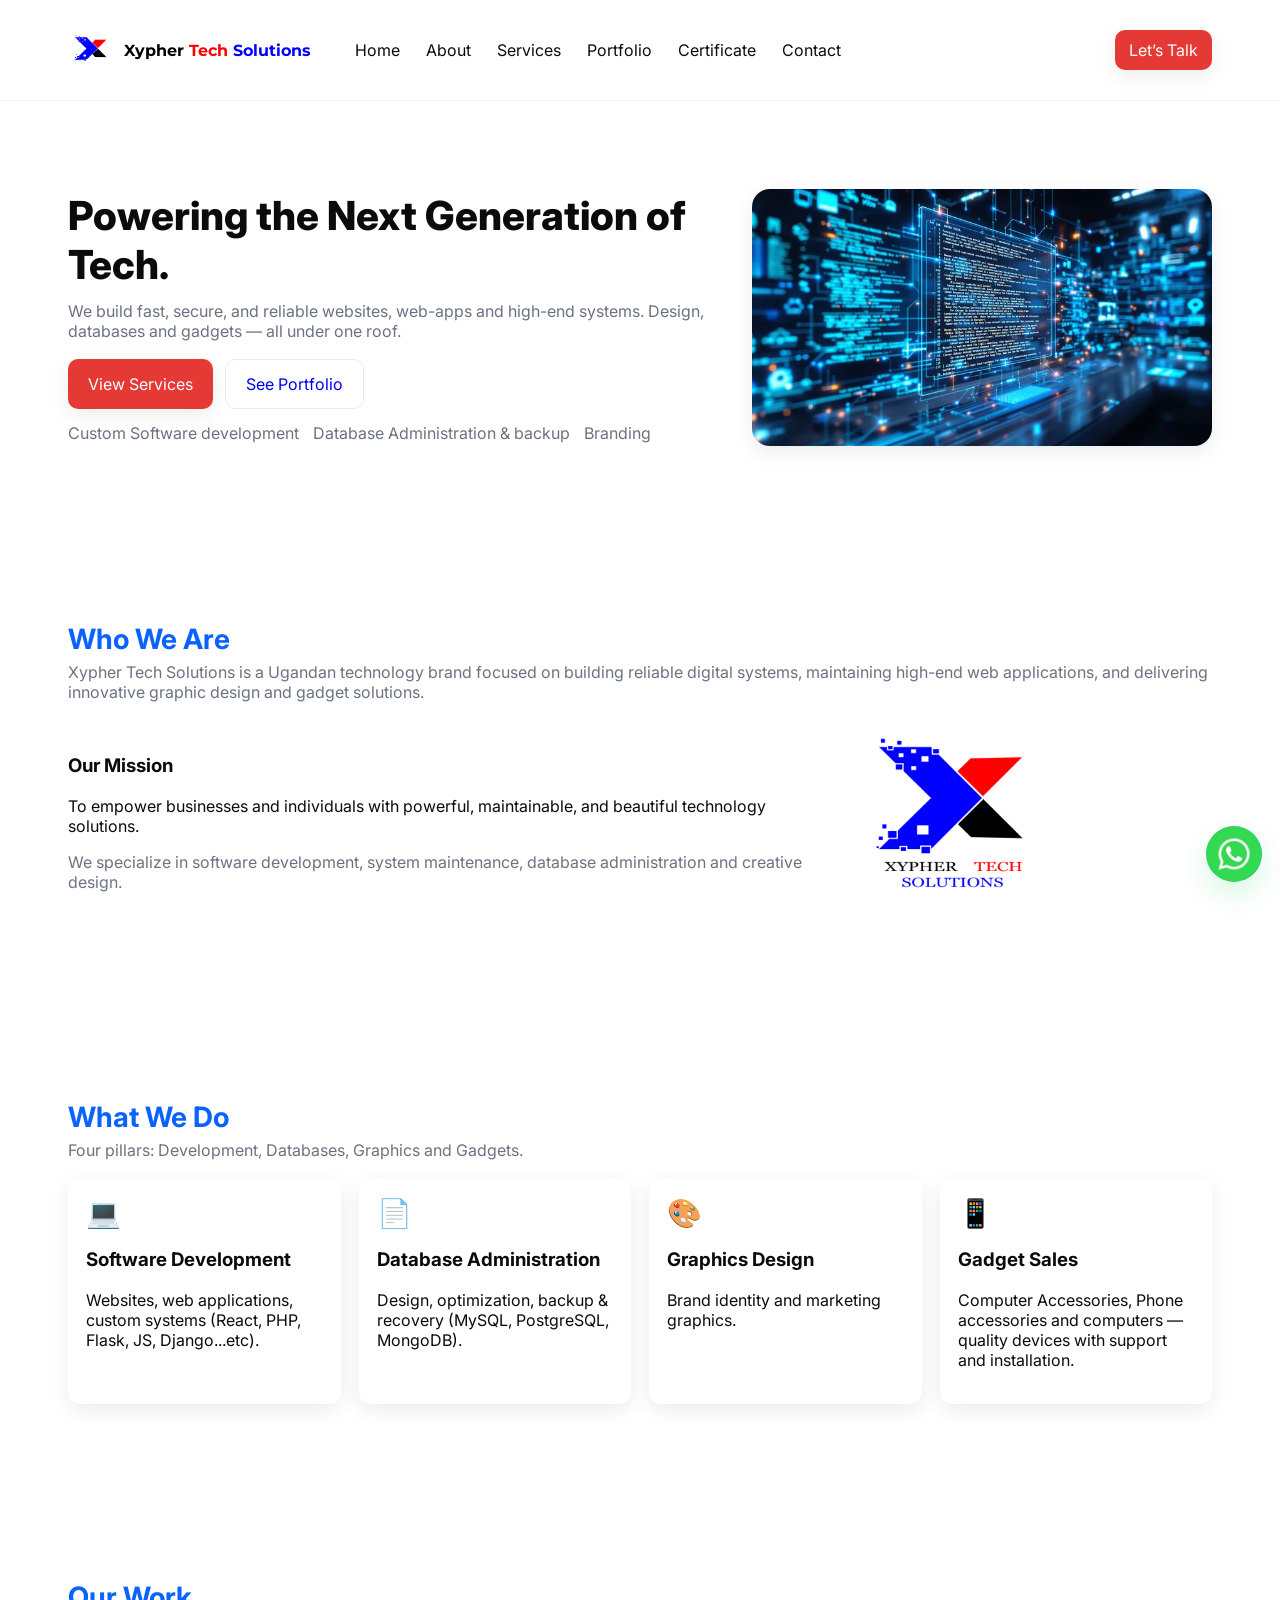
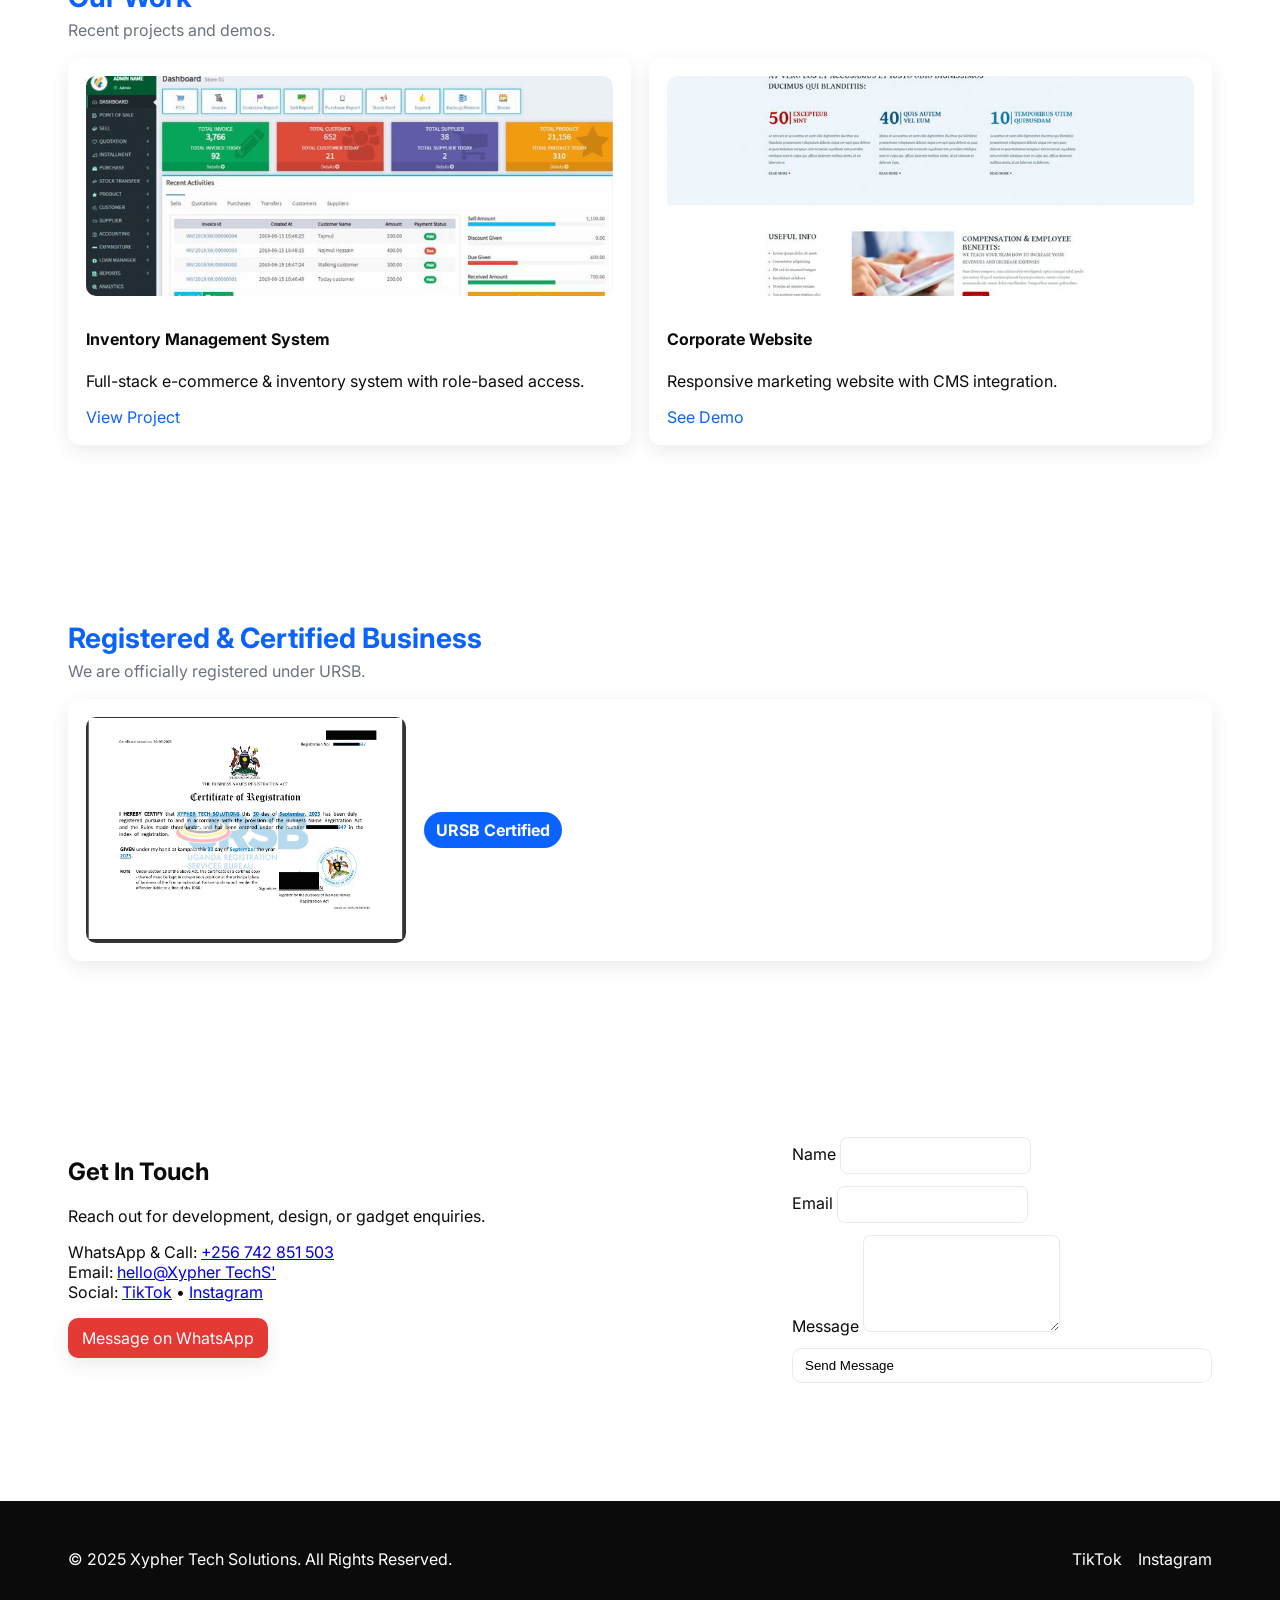
==== commit 247a746d: "Update index.html" ====
--- a/index.html
+++ b/index.html
@@ -97,7 +97,7 @@
         <article class="card service-card">
           <div class="icon">&#128187;</div>
           <h3>Software Development</h3>
-          <p>Websites, web applications, custom systems (React, PHP, Flask, JS).</p>
+          <p>Websites, web applications, custom systems (React, PHP, Flask, JS, Django...etc).</p>
         </article>
 
         <article class="card service-card">
@@ -109,13 +109,13 @@
         <article class="card service-card">
           <div class="icon">&#127912;</div>
           <h3>Graphics Design</h3>
-          <p>Brand identity, marketing graphics, motion & logo animation.</p>
+          <p>Brand identity and marketing graphics.</p>
         </article>
 
         <article class="card service-card">
           <div class="icon">&#128241;</div>
           <h3>Gadget Sales</h3>
-          <p>Phones, accessories, computers — quality devices with support and installation.</p>
+          <p>Computer Accessories, Phone accessories and computers — quality devices with support and installation.</p>
         </article>
       </div>
     </div>
@@ -218,4 +218,5 @@
 
   <script src="js/main.js"></script>
 </body>
-</html>+
+</html>
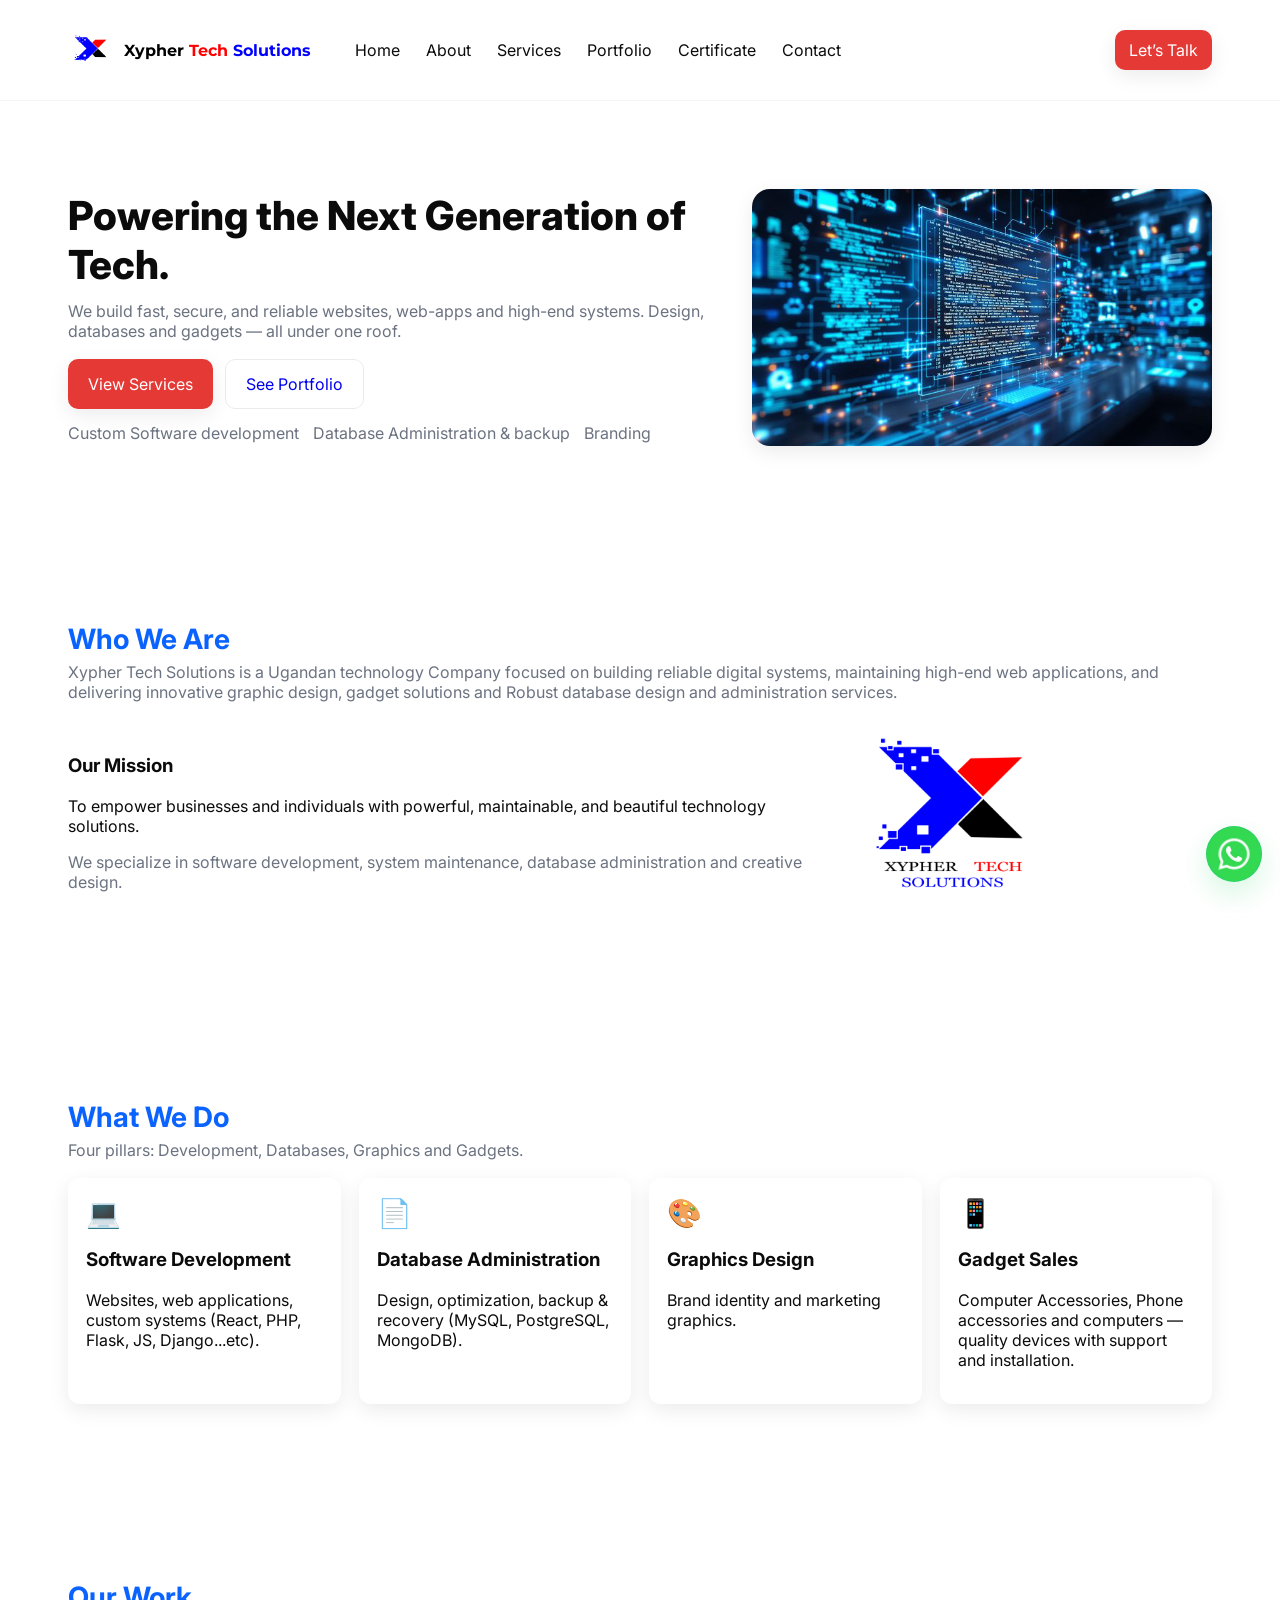
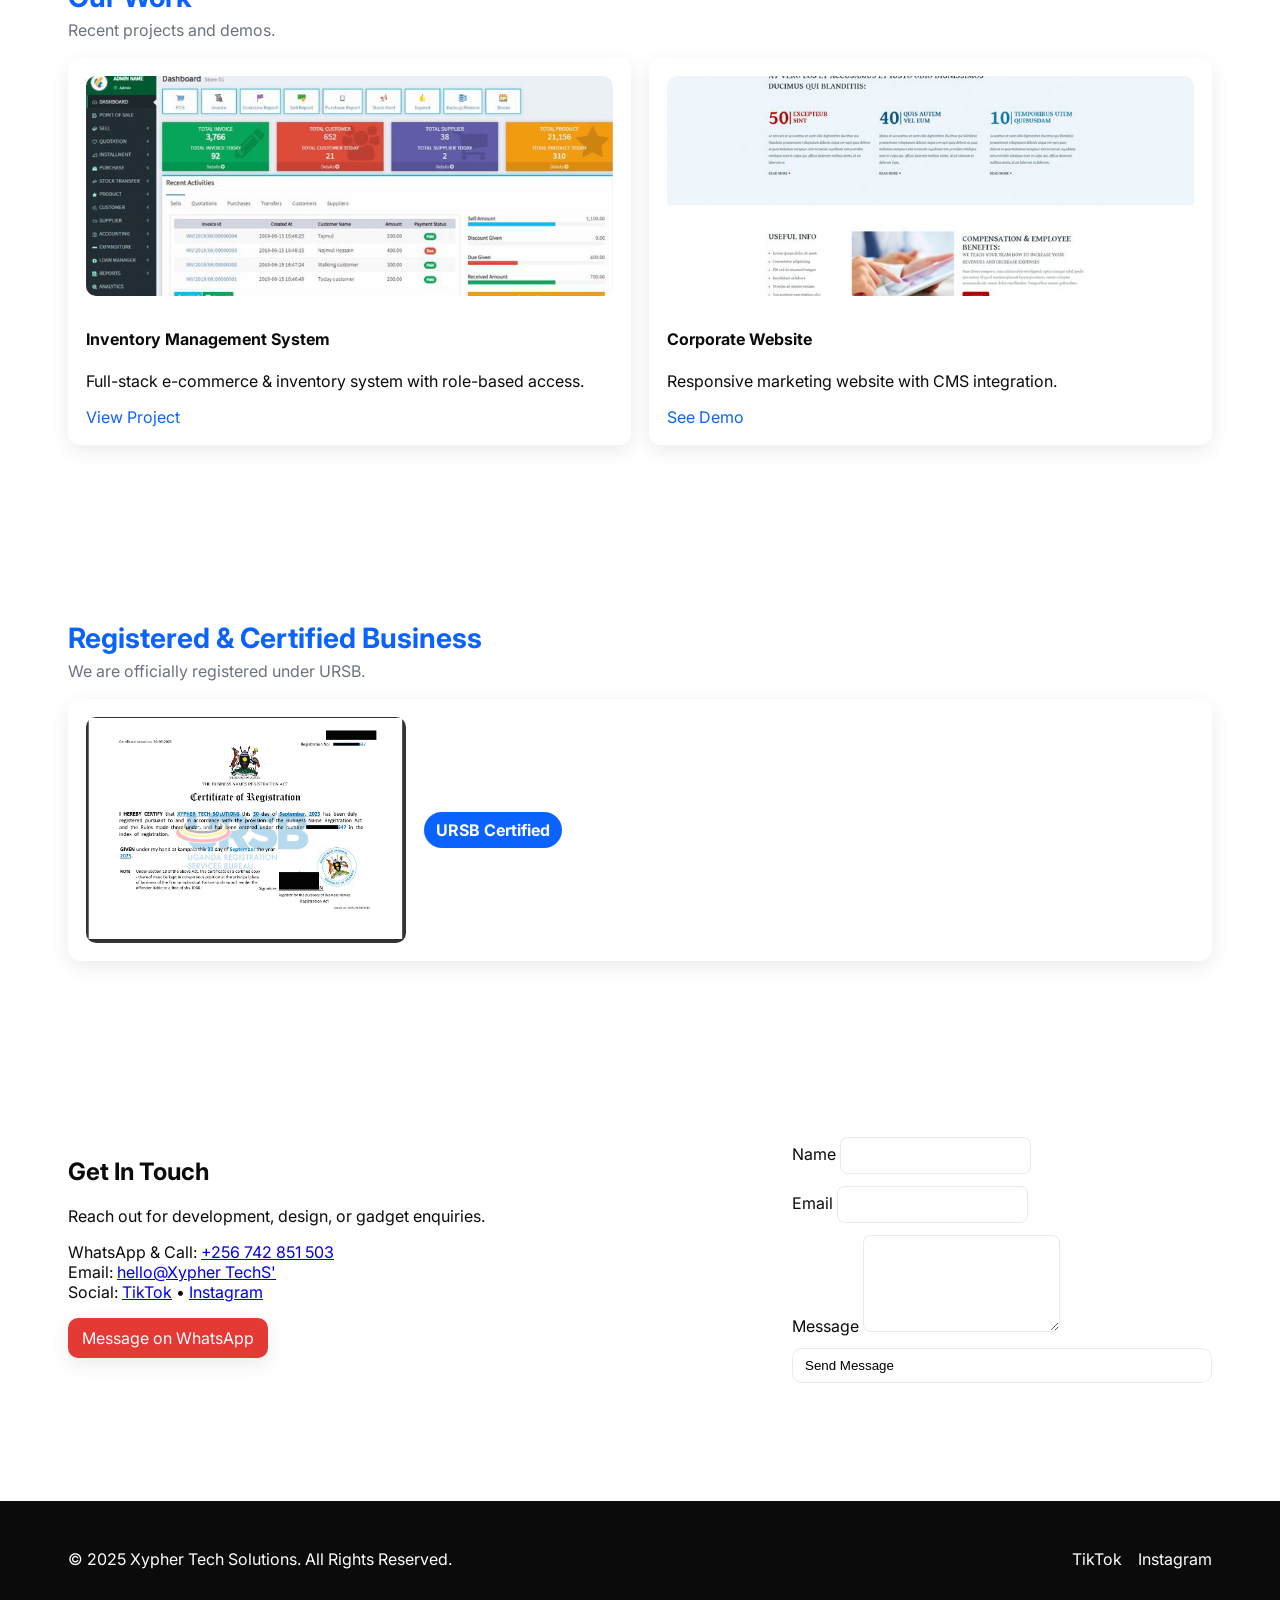
==== commit 0b067273: "Update index.html" ====
--- a/index.html
+++ b/index.html
@@ -71,7 +71,7 @@
     <div class="container">
       <div class="section-header">
         <h2>Who We Are</h2>
-        <p>Xypher Tech Solutions is a Ugandan technology brand focused on building reliable digital systems, maintaining high-end web applications, and delivering innovative graphic design and gadget solutions.</p>
+        <p>Xypher Tech Solutions is a Ugandan technology Company focused on building reliable digital systems, maintaining high-end web applications, and delivering innovative graphic design,  gadget solutions and Robust database design and administration services.</p>
       </div>
       <div class="about-grid">
         <div class="about-text">
@@ -220,3 +220,4 @@
 </body>
 
 </html>
+
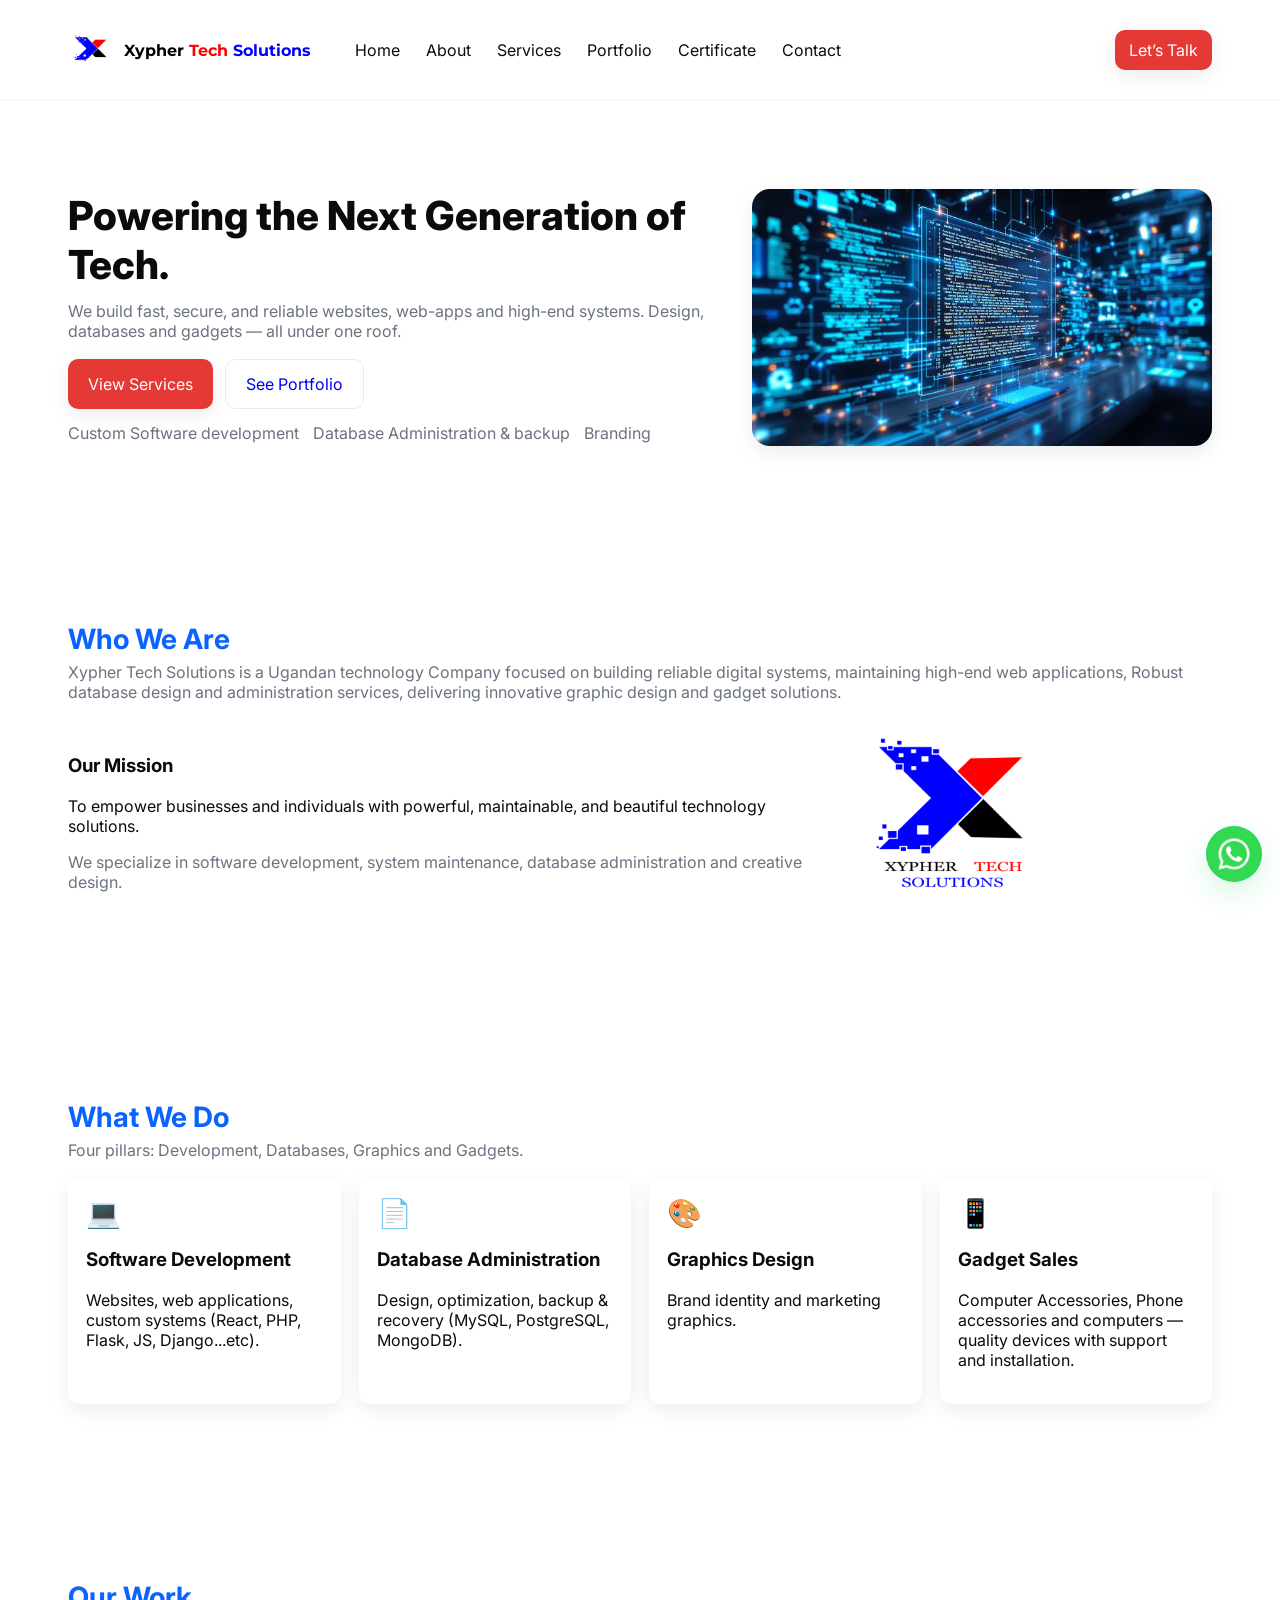
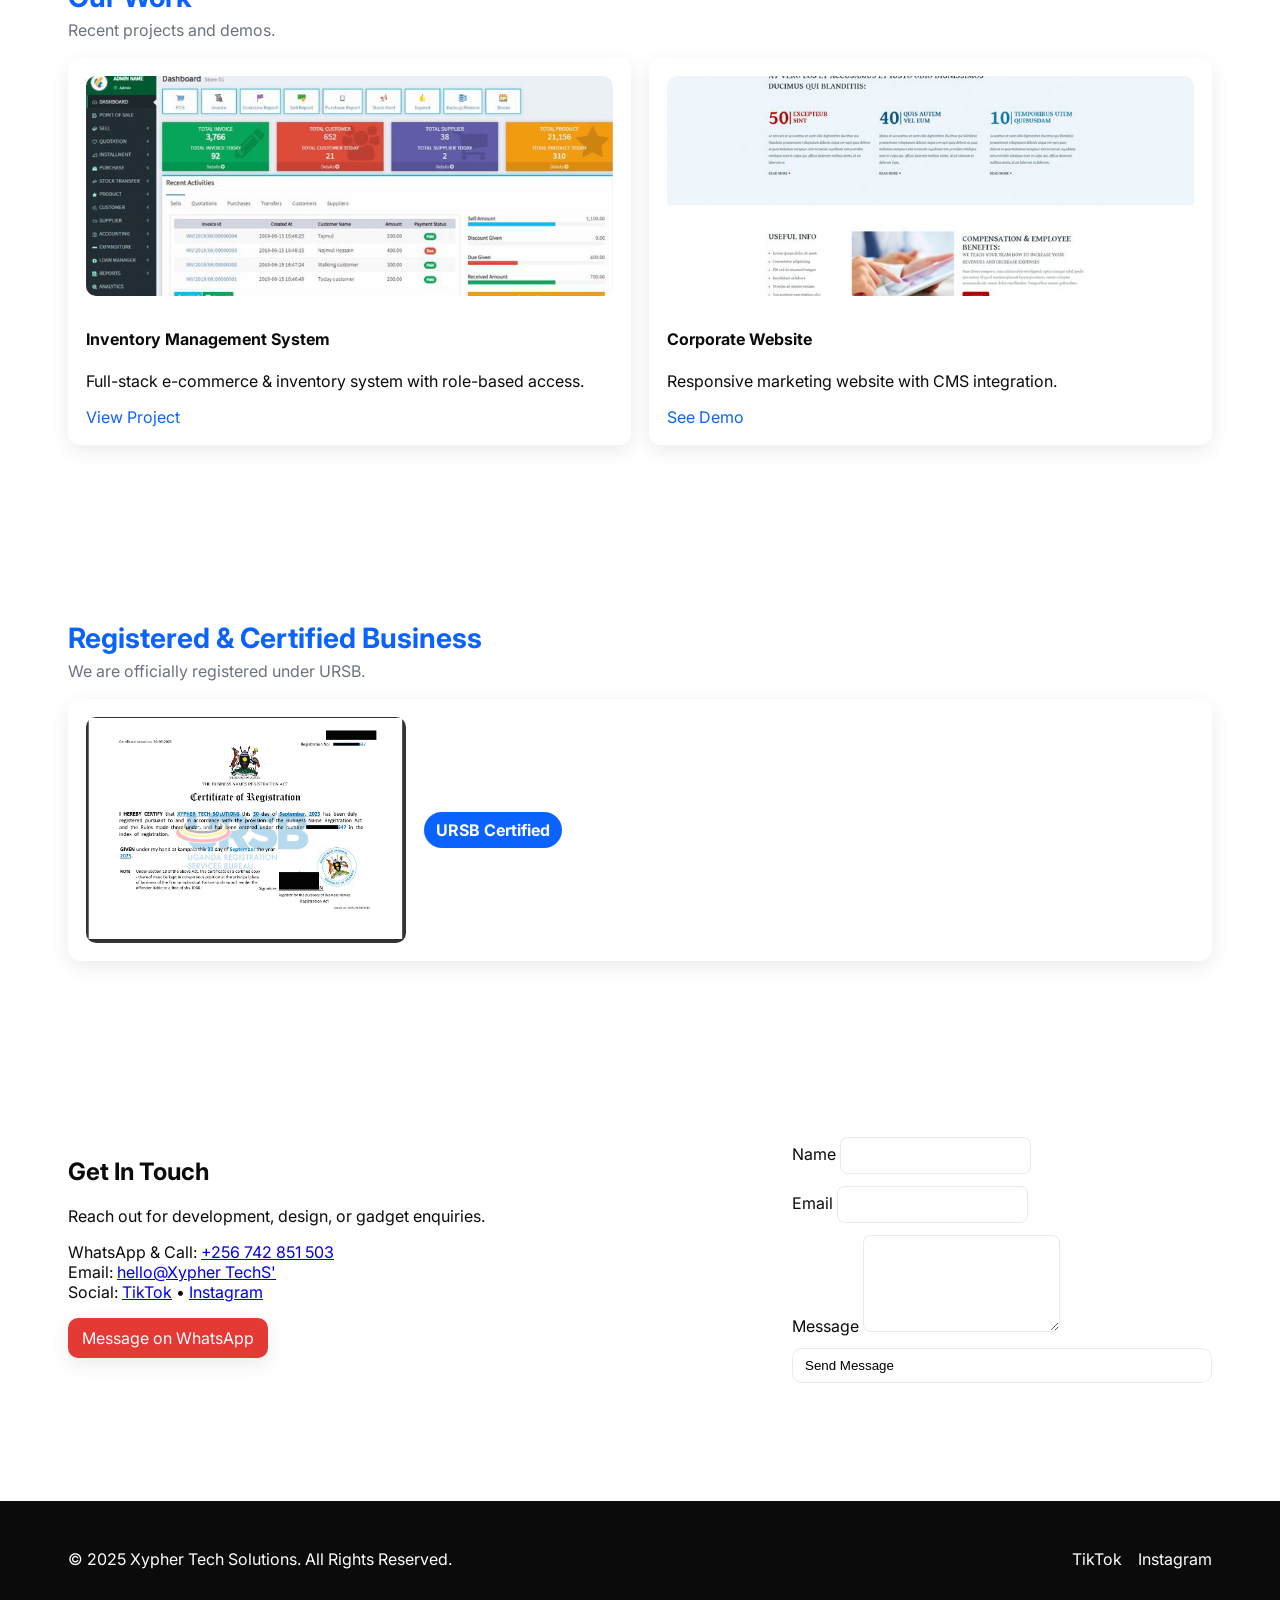
==== commit 9fb05507: "Update index.html" ====
--- a/index.html
+++ b/index.html
@@ -71,7 +71,7 @@
     <div class="container">
       <div class="section-header">
         <h2>Who We Are</h2>
-        <p>Xypher Tech Solutions is a Ugandan technology Company focused on building reliable digital systems, maintaining high-end web applications, and delivering innovative graphic design,  gadget solutions and Robust database design and administration services.</p>
+        <p>Xypher Tech Solutions is a Ugandan technology Company focused on building reliable digital systems, maintaining high-end web applications, Robust database design and administration services, delivering innovative graphic design and gadget solutions.</p>
       </div>
       <div class="about-grid">
         <div class="about-text">
@@ -221,3 +221,4 @@
 
 </html>
 
+
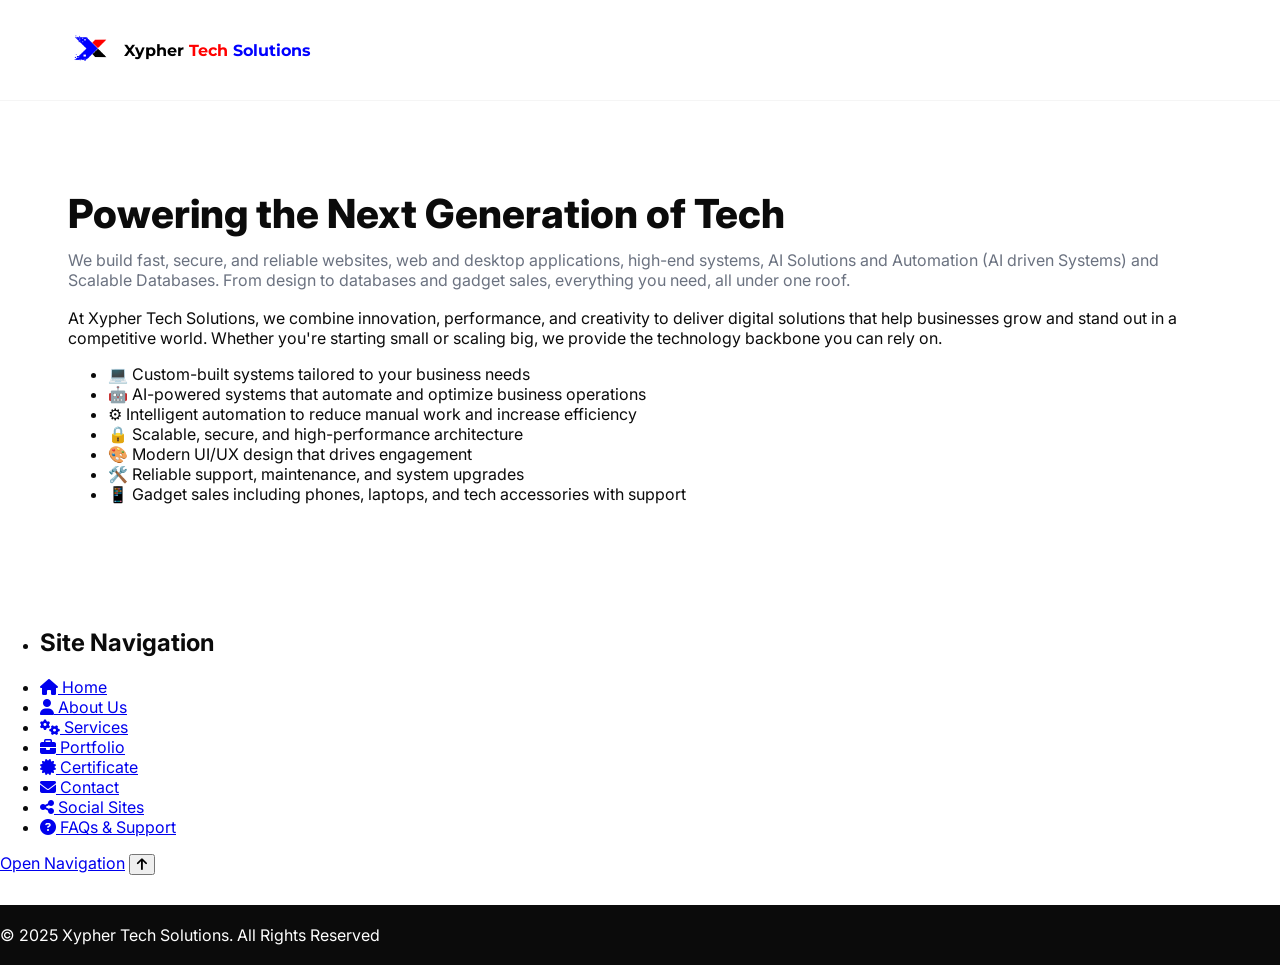
==== commit 0572e640: "Add files via upload" ====
--- a/index.html
+++ b/index.html
@@ -3,222 +3,187 @@
 <head>
   <meta charset="utf-8" />
   <meta name="viewport" content="width=device-width, initial-scale=1" />
-  <title>Xypher Tech Solutions — Powering the Next Generation of Tech</title>
+  <title>Xypher Tech Solutions</title>
   <link rel="icon" href="assets/logo2.png">
 
   <!-- Google Fonts -->
   <link href="https://fonts.googleapis.com/css2?family=Inter:wght@300;400;600;700;800&family=Montserrat:wght@600;700&display=swap" rel="stylesheet">
-  <!-- Google Icons -->
-  <link href="https://fonts.googleapis.com/icon?family=Material+Icons" rel="stylesheet">
+
+  <link rel="stylesheet" href="https://cdnjs.cloudflare.com/ajax/libs/font-awesome/6.5.0/css/all.min.css">
 
   <link rel="stylesheet" href="css/style.css">
 </head>
 <body>
-  <!-- Header / Navbar -->
+
+  <!-- Header / Centered Logo -->
   <header class="site-header">
     <div class="container nav-grid">
       <a class="brand" href="#">
         <img src="assets/logo1.png" alt="Xypher Tech Solutions logo" class="brand-logo">
         <span class="brand-text">
-            <span style="color: black;">Xypher</span>
-            <span style="color: red;">Tech</span>
-            <span style="color: blue;">Solutions</span>
-          </span>    
+          <span style="color: black;">Xypher</span>
+          <span style="color: red;">Tech</span>
+          <span style="color: blue;">Solutions</span>
+        </span>
       </a>
-      <nav class="main-nav" id="mainNav">
-        <a href="#home">Home</a>
-        <a href="#about">About</a>
-        <a href="#services">Services</a>
-        <a href="#portfolio">Portfolio</a>
-        <a href="#certificate">Certificate</a>
-        <a href="#contact">Contact</a>
-      </nav>
-      <div class="nav-cta">
-        <a class="btn btn-primary" href="#contact">Let’s Talk</a>
-      </div>
-      <button class="nav-toggle" id="navToggle" aria-label="Toggle navigation">
-        <span class="material-icons">menu</span>
-      </button>
     </div>
   </header>
 
-  <!-- Hero -->
-  <section id="home" class="hero">
-    <div class="container hero-grid">
-      <div class="hero-copy">
-        <h1 class="hero-title">Powering the Next Generation of Tech.</h1>
-        <p class="hero-sub">We build fast, secure, and reliable websites, web-apps and high-end systems. Design, databases and gadgets — all under one roof.</p>
-        <div class="hero-actions">
-          <a class="btn btn-primary large" href="#services">View Services</a>
-          <a class="btn btn-ghost large" href="#portfolio">See Portfolio</a>
-        </div>
-        <ul class="hero-features">
-          <li>Custom Software development</li>
-          <li>Database Administration & backup</li>
-          <li>Branding</li>
-        </ul>
-      </div>
-      <div class="hero-media" aria-hidden="true">
-        <div class="hero-card">
-          <img src="assets/hero-bg.jpg" alt="abstract tech background"/>
+  <!-- HERO + NAV WRAPPER -->
+  <section class="hero-wrapper">
+
+    <!-- HERO SECTION -->
+    <section class="hero">
+      <div class="container">
+        <div class="hero-box">
+          
+          <h1 class="hero-title">Powering the Next Generation of Tech</h1>
+          
+          <p class="hero-sub">
+            We build fast, secure, and reliable websites, web and desktop applications, high-end systems, AI Solutions and Automation (AI driven Systems) and Scalable Databases. From design to databases and gadget sales, everything you need, all under one roof.
+          </p>
+
+          <p class="hero-extra">
+            At Xypher Tech Solutions, we combine innovation, performance, and creativity to deliver digital solutions that help businesses grow and stand out in a competitive world. Whether you're starting small or scaling big, we provide the technology backbone you can rely on.
+          </p>
+
+          <ul class="hero-points">
+            <li><span class="icon">💻</span> Custom-built systems tailored to your business needs</li>
+            <li><span class="icon">🤖</span> AI-powered systems that automate and optimize business operations</li>
+            <li><span class="icon">⚙️</span> Intelligent automation to reduce manual work and increase efficiency</li>
+            <li><span class="icon">🔒</span> Scalable, secure, and high-performance architecture</li>
+            <li><span class="icon">🎨</span> Modern UI/UX design that drives engagement</li>
+            <li><span class="icon">🛠️</span> Reliable support, maintenance, and system upgrades</li>
+            <li><span class="icon">📱</span> Gadget sales including phones, laptops, and tech accessories with support</li>
+          </ul>
+
         </div>
       </div>
-    </div>
+    </section>
+
+    <!-- NAVIGATION -->
+    <nav aria-labelledby="nav-title-main">
+      <ul>
+        <li>
+          <h2 id="nav-title-main">Site Navigation</h2>
+        </li>
+    
+        <li>
+          <a href="index.html">
+            <i class="fa-solid fa-house"></i>
+            Home
+          </a>
+        </li>
+    
+        <li>
+          <a href="about.html">
+            <i class="fa-solid fa-user"></i>
+            About Us
+          </a>
+        </li>
+    
+        <li>
+          <a href="services.html">
+            <i class="fa-solid fa-gears"></i>
+            Services
+          </a>
+        </li>
+    
+        <li>
+          <a href="portfolio.html">
+            <i class="fa-solid fa-briefcase"></i>
+            Portfolio
+          </a>
+        </li>
+    
+        <li>
+          <a href="certificate.html">
+            <i class="fa-solid fa-certificate"></i>
+            Certificate
+          </a>
+        </li>
+    
+        <li>
+          <a href="contact.html">
+            <i class="fa-solid fa-envelope"></i>
+            Contact
+          </a>
+        </li>
+    
+        <li>
+          <a href="social.html">
+            <i class="fa-solid fa-share-nodes"></i>
+            Social Sites
+          </a>
+        </li>
+    
+        <li>
+          <a href="faq.html">
+            <i class="fa-solid fa-circle-question"></i>
+            FAQs & Support
+          </a>
+        </li>
+    
+      </ul>
+    </nav>
+
   </section>
 
-  <!-- About -->
-  <section id="about" class="about section">
-    <div class="container">
-      <div class="section-header">
-        <h2>Who We Are</h2>
-        <p>Xypher Tech Solutions is a Ugandan technology Company focused on building reliable digital systems, maintaining high-end web applications, Robust database design and administration services, delivering innovative graphic design and gadget solutions.</p>
-      </div>
-      <div class="about-grid">
-        <div class="about-text">
-          <h3>Our Mission</h3>
-          <p>To empower businesses and individuals with powerful, maintainable, and beautiful technology solutions.</p>
-          <p class="muted">We specialize in software development, system maintenance, database administration and creative design.</p>
-        </div>
-        <div class="about-visual">
-          <img src="assets/logo.png" alt="Xypher abstract illustration" height="200" width="200">
-        </div>
-      </div>
-    </div>
-  </section>
+  <!-- MOBILE BUTTON -->
+  <a href="menu.html" class="mobile-nav-btn">Open Navigation</a>
 
-  <!-- Services -->
-  <section id="services" class="services section">
-    <div class="container">
-      <div class="section-header">
-        <h2>What We Do</h2>
-        <p>Four pillars: Development, Databases, Graphics and Gadgets.</p>
-      </div>
-      <div class="services-grid">
-        <article class="card service-card">
-          <div class="icon">&#128187;</div>
-          <h3>Software Development</h3>
-          <p>Websites, web applications, custom systems (React, PHP, Flask, JS, Django...etc).</p>
-        </article>
+  <!-- SCROLL TO TOP (MOBILE ONLY) -->
+<button class="scroll-top-btn" onclick="scrollToTop()">
+  <i class="fa-solid fa-arrow-up"></i>
+</button>
 
-        <article class="card service-card">
-          <div class="icon">&#128196;</div>
-          <h3>Database Administration</h3>
-          <p>Design, optimization, backup & recovery (MySQL, PostgreSQL, MongoDB).</p>
-        </article>
+  <!-- FOOTER -->
+<footer class="site-footer fade-up">
+  <div class="footer-content">
+    © 2025 Xypher Tech Solutions. All Rights Reserved
+  </div>
+</footer>
 
-        <article class="card service-card">
-          <div class="icon">&#127912;</div>
-          <h3>Graphics Design</h3>
-          <p>Brand identity and marketing graphics.</p>
-        </article>
+  <script>
+    const btn = document.querySelector(".mobile-nav-btn");
+    
+    window.addEventListener("scroll", () => {
+      if (window.scrollY > 80) {
+        btn.style.opacity = "0";
+        btn.style.transform = "translateY(-10px)";
+        btn.style.pointerEvents = "none";
+      } else {
+        btn.style.opacity = "1";
+        btn.style.transform = "translateY(0)";
+        btn.style.pointerEvents = "auto";
+      }
+    });
 
-        <article class="card service-card">
-          <div class="icon">&#128241;</div>
-          <h3>Gadget Sales</h3>
-          <p>Computer Accessories, Phone accessories and computers — quality devices with support and installation.</p>
-        </article>
-      </div>
-    </div>
-  </section>
+    let lastScrollTopBtn = 0;
+const scrollBtn = document.querySelector(".scroll-top-btn");
 
-  <!-- Portfolio -->
-  <section id="portfolio" class="portfolio section">
-    <div class="container">
-      <div class="section-header">
-        <h2>Our Work</h2>
-        <p>Recent projects and demos.</p>
-      </div>
-      <div class="portfolio-grid">
-        <div class="project-card card">
-          <img src="assets/project-1.png" alt="Project 1 screenshot">
-          <div class="project-info">
-            <h4>Inventory Management System</h4>
-            <p>Full-stack e-commerce & inventory system with role-based access.</p>
-            <a class="link" href="#">View Project</a>
-          </div>
-        </div>
+window.addEventListener("scroll", () => {
+  const currentScroll = window.scrollY;
 
-        <div class="project-card card">
-          <img src="assets/project-2.png" alt="Project 2 screenshot">
-          <div class="project-info">
-            <h4>Corporate Website</h4>
-            <p>Responsive marketing website with CMS integration.</p>
-            <a class="link" href="#">See Demo</a>
-          </div>
-        </div>
+  if (currentScroll > 150 && currentScroll > lastScrollTopBtn) {
+    // scrolling DOWN → show button
+    scrollBtn.classList.add("show");
+  } else {
+    // scrolling UP → hide button
+    scrollBtn.classList.remove("show");
+  }
 
-        <!-- Add more projects as needed -->
-      </div>
-    </div>
-  </section>
+  lastScrollTopBtn = currentScroll;
+});
 
-  <!-- Certificate (URSB) -->
-  <section id="certificate" class="certificate section">
-    <div class="container">
-      <div class="section-header">
-        <h2>Registered & Certified Business</h2>
-        <p>We are officially registered under URSB.</p>
-      </div>
-      <div class="certificate-wrap card">
-        <img src="assets/ursb-certificate.jpg" alt="URSB Registration Certificate (sensitive info blurred)" class="certificate-img">
-        <div class="certificate-badge">URSB Certified</div>
-      </div>
-    </div>
-  </section>
+/* SCROLL TO TOP FUNCTION */
+function scrollToTop(){
+  window.scrollTo({
+    top: 0,
+    behavior: "smooth"
+  });
+}
+  </script>
 
-  <!-- Contact -->
-  <section id="contact" class="contact section">
-    <div class="container contact-grid">
-      <div>
-        <h2>Get In Touch</h2>
-        <p>Reach out for development, design, or gadget enquiries.</p>
-        <ul class="contact-list">
-          <li>WhatsApp & Call: <a href="https://wa.me/256742851503" target="_blank" rel="noopener">+256 742 851 503</a></li>
-          <li>Email: <a href="mailto:huzaifahnkwanga@gmail.com">hello@Xypher TechS'</a></li>
-          <li>Social: <a href="https://www.tiktok.com/@xypher.tech.sol_1?_t=ZM-90Pblv24ggN&_r=1">TikTok</a> • <a href="#">Instagram</a></li>
-        </ul>
-        <div class="contact-actions">
-          <a class="btn btn-primary" href="https://wa.me/256742851503">Message on WhatsApp</a>
-        </div>
-      </div>
-
-      <form class="contact-form" action="/send-message" method="post" onsubmit="return handleContact(event)">
-        <label>
-          <span>Name</span>
-          <input type="text" name="name" required>
-        </label>
-        <label>
-          <span>Email</span>
-          <input type="email" name="email" required>
-        </label>
-        <label>
-          <span>Message</span>
-          <textarea name="message" rows="5" required></textarea>
-        </label>
-        <button class="btn btn-ghost" type="submit">Send Message</button>
-      </form>
-    </div>
-  </section>
-
-  <!-- Footer -->
-  <footer class="site-footer">
-    <div class="container footer-grid">
-      <div>© 2025 Xypher Tech Solutions. All Rights Reserved.</div>
-      <div class="socials">
-        <a href="https://www.tiktok.com/@xypher.tech.sol_1?_t=ZM-90Pblv24ggN&_r=1" aria-label="TikTok">TikTok</a>
-        <a href="#" aria-label="Instagram">Instagram</a>
-      </div>
-    </div>
-  </footer>
-
-  <!-- Floating WhatsApp -->
-  <a class="fab-whatsapp" href="https://wa.me/256742851503" target="_blank" aria-label="WhatsApp">
-    <img src="assets/whatsapp.png" alt="WhatsApp icon" class="whatsapp-icon" />
-  </a>
-
-  <script src="js/main.js"></script>
 </body>
-
-</html>
-
-
+</html>
